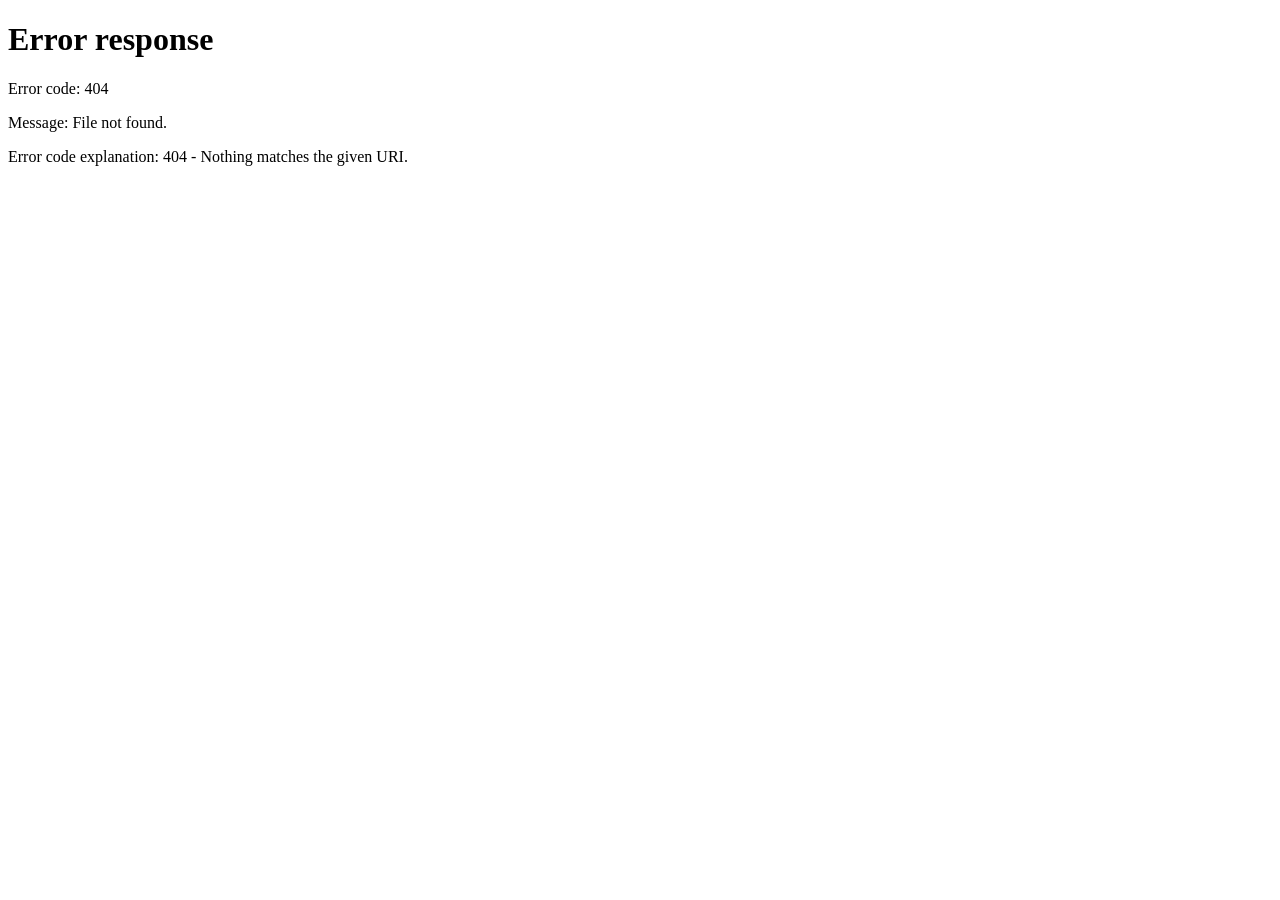
==== static/index.html @ 0b4daa8e "feat: 新增慕尼黑同維也納機場數字人角色，並修復 idle/talk 視頻硬切換 - 新增 munich-airport（Max，German_FriendlyMan）同 vienna-airpo" ====
<!DOCTYPE html>
<html lang="zh-HK">
<head>
<meta charset="UTF-8">
<meta name="viewport" content="width=device-width, initial-scale=1.0, maximum-scale=1.0, user-scalable=no">
<title>數字人殿堂</title>
<link rel="icon" href="data:image/svg+xml,<svg xmlns=%22http://www.w3.org/2000/svg%22 viewBox=%220 0 100 100%22><text y=%22.9em%22 font-size=%2290%22>🏛️</text></svg>">
<style>
  * { margin: 0; padding: 0; box-sizing: border-box; }

  html, body {
    width: 100%;
    height: 100%;
    overflow: hidden;
    font-family: -apple-system, "PingFang HK", "Microsoft JhengHei", sans-serif;
    background: #ece9e5;
    color: #3d3028;

    /* 桌面端：居中竖版容器 */
    display: flex;
    justify-content: center;
  }

  /* 竖版容器，模拟手机比例 */
  .app-container {
    width: 390px;
    aspect-ratio: 9 / 16;
    max-width: 90vw;
    max-height: 90vh;
    position: relative;
    overflow: hidden;
    box-shadow: 0 0 60px rgba(0,0,0,0.15);
    align-self: center;
  }

  @media (max-width: 430px) {
    .app-container {
      width: 100%;
      max-width: 100vw;
      max-height: 100vh;
      box-shadow: none;
    }
  }

  /* ── 全屏角色背景 ── */
  .scene {
    position: fixed;
    top: 0; left: 0;
    width: 100%; height: 100%;
    overflow: hidden;
    z-index: 1;
  }
  .character-img {
    width: 100%; height: 100%;
    object-fit: cover;
    object-position: center top;
  }

  .character-video {
    position: absolute;
    top: 0; left: 0;
    width: 100%; height: 100%;
    object-fit: cover;
    transform-origin: center center;
    opacity: 0;
    transition: opacity 0.5s ease;
    will-change: opacity;
  }
  .character-video.visible {
    opacity: 1;
  }

  /* ── 顶部控制栏（毛玻璃浮层）── */
  .top-bar {
    position: fixed;
    top: 0; left: 0; right: 0;
    display: flex;
    justify-content: space-between;
    align-items: flex-start;
    padding: 16px 20px;
    z-index: 100;
  }
  .left-controls { display: flex; gap: 10px; }

  .ctrl-btn {
    width: 42px; height: 42px;
    border-radius: 50%;
    border: 1px solid rgba(255,255,255,0.25);
    background: rgba(255,255,255,0.55);
    backdrop-filter: blur(14px);
    -webkit-backdrop-filter: blur(14px);
    color: #3d3028;
    cursor: pointer;
    display: flex;
    align-items: center;
    justify-content: center;
    transition: all 0.25s;
  }
  .ctrl-btn:active { background: rgba(255,255,255,0.85); transform: scale(0.95); }
  .ctrl-btn.active { background: rgba(220,200,160,0.7); color: #5a3825; border-color: rgba(180,150,100,0.5); }
  .ctrl-btn svg { width: 19px; height: 19px; }

  /* 右上角状态胶囊 */
  .status-badge {
    display: flex;
    align-items: center;
    gap: 7px;
    background: rgba(255,255,255,0.55);
    backdrop-filter: blur(14px);
    -webkit-backdrop-filter: blur(14px);
    border: 1px solid rgba(255,255,255,0.3);
    border-radius: 20px;
    padding: 7px 14px;
    font-size: 12px;
    color: #4a3828;
    letter-spacing: 0.5px;
  }

  .status-dot {
    width: 7px; height: 7px;
    border-radius: 50%;
    background: #5a9e4b;
    box-shadow: 0 0 6px rgba(90,158,75,0.4);
  }
  .status-dot.listening { background: #e8962e; box-shadow: 0 0 6px rgba(232,150,46,0.5); animation: blink 1s infinite; }
  .status-dot.thinking { background: #8b5cf6; box-shadow: 0 0 6px rgba(139,92,246,0.5); animation: blink 1s infinite; }
  .status-dot.speaking { background: #3b7dd8; box-shadow: 0 0 6px rgba(59,125,216,0.5); animation: blink 1s infinite; }

  @keyframes blink {
    0%,100% { opacity: 1; }
    50% { opacity: 0.25; }
  }

  /* ── 帳戶額度膠囊 ── */
  .right-controls { display: flex; flex-direction: column; align-items: flex-end; gap: 8px; }

  .quota-badge {
    display: none;
    align-items: center;
    gap: 6px;
    background: rgba(255,255,255,0.55);
    backdrop-filter: blur(14px);
    -webkit-backdrop-filter: blur(14px);
    border: 1px solid rgba(255,255,255,0.3);
    border-radius: 20px;
    padding: 6px 13px;
    font-size: 11.5px;
    color: #4a3828;
    letter-spacing: 0.4px;
    cursor: pointer;
    transition: background 0.2s;
  }
  .quota-badge.show { display: flex; }
  .quota-badge:active { background: rgba(255,255,255,0.75); }
  .quota-badge .q-num { font-weight: 600; }
  .quota-badge.low  .q-num { color: #d98324; }
  .quota-badge.gone .q-num { color: #c8322d; }
  .quota-badge.premium {
    background: rgba(201,168,76,0.22);
    border-color: rgba(201,168,76,0.4);
    color: #7a5f18;
  }

  /* ── 付費牆 ── */
  .paywall {
    position: fixed; inset: 0; z-index: 500;
    background: rgba(61,48,40,0.45);
    backdrop-filter: blur(6px);
    -webkit-backdrop-filter: blur(6px);
    display: none;
    align-items: center; justify-content: center;
    padding: 22px;
  }
  .paywall.show { display: flex; }
  .paywall-card {
    background: #faf8f5;
    border-radius: 22px;
    width: 100%; max-width: 330px;
    padding: 30px 26px 24px;
    text-align: center;
    box-shadow: 0 24px 60px rgba(61,48,40,0.32);
    animation: pwpop 0.32s cubic-bezier(0.2,0.9,0.3,1);
  }
  @keyframes pwpop {
    from { opacity: 0; transform: translateY(18px) scale(0.96); }
    to   { opacity: 1; transform: none; }
  }
  .paywall-seal {
    width: 56px; height: 56px; margin: 0 auto 16px;
    border-radius: 14px;
    background: linear-gradient(145deg, #c9a84c, #8a6d3b);
    display: flex; align-items: center; justify-content: center;
    font-size: 27px;
    box-shadow: 0 8px 20px rgba(138,109,59,0.3);
  }
  .paywall-card h2 {
    font-size: 19px; font-weight: 600;
    letter-spacing: 1.5px; margin-bottom: 9px; color: #3d3028;
  }
  .paywall-card .lead {
    font-size: 13.5px; color: #6a5a4a;
    line-height: 1.7; margin-bottom: 20px;
  }
  .paywall-perks {
    text-align: left;
    background: rgba(201,168,76,0.1);
    border: 1px solid rgba(201,168,76,0.24);
    border-radius: 13px;
    padding: 14px 16px;
    margin-bottom: 20px;
  }
  .paywall-perks .title {
    font-size: 11.5px; color: #8a6d3b;
    letter-spacing: 1.2px; margin-bottom: 9px; font-weight: 600;
  }
  .paywall-perks li {
    list-style: none;
    font-size: 12.5px; color: #5a4a38;
    line-height: 1.9;
    padding-left: 19px; position: relative;
  }
  .paywall-perks li::before {
    content: '✦'; position: absolute; left: 0;
    color: #c9a84c; font-size: 11px;
  }
  .paywall-btn {
    display: block; width: 100%;
    padding: 13px; margin-bottom: 9px;
    border: none; border-radius: 12px;
    font-size: 14.5px; font-family: inherit; letter-spacing: 1.5px;
    cursor: pointer; transition: transform 0.14s, box-shadow 0.2s;
  }
  .paywall-btn.primary {
    background: linear-gradient(145deg, #4a3828, #3d3028);
    color: #f4f1ec;
    box-shadow: 0 5px 16px rgba(61,48,40,0.26);
  }
  .paywall-btn.primary:active { transform: scale(0.98); }
  .paywall-btn.primary:disabled { opacity: 0.55; cursor: not-allowed; }
  .paywall-btn.ghost {
    background: transparent; color: #9a8a7a;
    font-size: 13px; letter-spacing: 0.8px;
    margin-bottom: 0;
  }
  .paywall-note {
    font-size: 11.5px; color: #9a8a7a;
    line-height: 1.6; margin-top: 13px;
  }

  /* ── 对话层（浮在角色上方，不超过 3/5 屏幕）── */
  .chat-layer {
    position: fixed;
    bottom: 0; left: 0; right: 0;
    max-height: 35vh;
    z-index: 50;
    display: flex;
    flex-direction: column;
  }

  /* 消息容器 — 顶部 fade-out mask */
  .messages {
    flex: 1;
    overflow-y: auto;
    -webkit-overflow-scrolling: touch;
    display: flex;
    flex-direction: column;
    padding: 16px 16px 4px;
    -webkit-mask-image: linear-gradient(to bottom, transparent 0%, rgba(0,0,0,0.25) 10px, black 28px, black 100%);
    mask-image: linear-gradient(to bottom, transparent 0%, rgba(0,0,0,0.25) 10px, black 28px, black 100%);
  }
  .messages-inner {
    margin-top: auto;
    display: flex;
    flex-direction: column;
    gap: 10px;
  }
  .messages::-webkit-scrollbar { display: none; }

  /* ── 气泡 ── */
  .bubble {
    max-width: 76%;
    padding: 10px 15px;
    border-radius: 16px;
    font-size: 15px;
    line-height: 1.55;
    animation: bubbleIn 0.35s cubic-bezier(0.22, 0.61, 0.36, 1);
    cursor: default;
  }
  .bubble.user {
    align-self: flex-end;
    background: rgba(255,255,255,0.88);
    backdrop-filter: blur(10px);
    -webkit-backdrop-filter: blur(10px);
    color: #1a1a1a;
    border-bottom-right-radius: 4px;
    border: 1px solid rgba(255,255,255,0.5);
  }
  .bubble.ai {
    align-self: flex-start;
    background: rgba(60,55,50,0.82);
    backdrop-filter: blur(10px);
    -webkit-backdrop-filter: blur(10px);
    color: #f0ece6;
    border-bottom-left-radius: 4px;
    border: 1px solid rgba(255,255,255,0.15);
  }
  .bubble .label {
    font-size: 11px;
    opacity: 0.45;
    margin-bottom: 3px;
    font-weight: 500;
    letter-spacing: 0.3px;
  }

  @keyframes bubbleIn {
    from { opacity: 0; transform: translateY(12px) scale(0.96); }
    to { opacity: 1; transform: translateY(0) scale(1); }
  }

  @media (prefers-reduced-motion: reduce) {
    .bubble { animation: none; }
    .bubble.fading { animation: none; opacity: 0; }
    .card { transition: none; }
    .card:hover { transform: none; }
    .ctrl-btn { transition: none; }
    .btn-icon { transition: none; animation: none; }
    .status-dot { animation: none; }
  }

  /* ── 三阶段渐隐动画 ── */
  .bubble.fading {
    animation: bubbleFadeThreeStage 1s ease-in forwards;
    pointer-events: none;
  }
  @keyframes bubbleFadeThreeStage {
    0%   { opacity: 1;    max-height: 200px; transform: scaleX(1) scaleY(1); }
    25%  { opacity: 0.7;  max-height: 200px; transform: scaleX(1) scaleY(1); }
    50%  { opacity: 0.35; max-height: 40px;  transform: scaleX(0.85) scaleY(0.75); }
    80%  { opacity: 0.08; max-height: 20px;  transform: scaleX(0.6) scaleY(0.35); }
    100% { opacity: 0;    max-height: 0;     transform: scaleX(0.3) scaleY(0.1); margin: 0; padding: 0; }
  }
  .bubble.fading .text,
  .bubble.fading .label {
    transition: opacity 0.25s ease 0.05s;
    opacity: 0;
  }

  /* ── 打字指示器 ── */
  .typing-dots {
    display: flex; gap: 5px;
    padding: 11px 15px;
    background: rgba(60,55,50,0.82);
    backdrop-filter: blur(10px);
    -webkit-backdrop-filter: blur(10px);
    border-radius: 16px;
    border-bottom-left-radius: 4px;
    align-self: flex-start;
    border: 1px solid rgba(255,255,255,0.15);
  }
  .typing-dots span {
    width: 7px; height: 7px;
    border-radius: 50%;
    background: #c9a84c;
    animation: dotBounce 1.2s infinite;
  }
  .typing-dots span:nth-child(2) { animation-delay: 0.2s; }
  .typing-dots span:nth-child(3) { animation-delay: 0.4s; }

  @keyframes dotBounce {
    0%,60%,100% { transform: translateY(0); }
    30% { transform: translateY(-7px); }
  }

  /* ── 底部输入栏（渐变透明，不切人物）── */
  .input-bar {
    display: flex;
    align-items: center;
    gap: 10px;
    padding: 14px 16px;
    padding-bottom: max(14px, env(safe-area-inset-bottom));
    background: linear-gradient(to top, rgba(255,255,255,0.75) 0%, rgba(255,255,255,0.55) 60%, rgba(255,255,255,0) 100%);
    backdrop-filter: blur(12px);
    -webkit-backdrop-filter: blur(12px);
  }

  .input-bar input {
    flex: 1;
    padding: 11px 18px;
    border-radius: 22px;
    border: 1px solid rgba(180,160,140,0.35);
    background: rgba(255,255,255,0.7);
    backdrop-filter: blur(6px);
    -webkit-backdrop-filter: blur(6px);
    color: #3d3028;
    font-size: 15px;
    outline: none;
    transition: border-color 0.25s, box-shadow 0.25s;
  }
  .input-bar input:focus {
    border-color: rgba(201,168,76,0.5);
    box-shadow: 0 0 0 3px rgba(201,168,76,0.15);
    outline: none;
  }
  .input-bar input::placeholder { color: rgba(100,80,60,0.35); }

  /* 底部按钮 */
  .btn-icon {
    width: 42px; height: 42px;
    border-radius: 50%;
    border: 1px solid rgba(180,160,140,0.3);
    background: rgba(255,255,255,0.65);
    backdrop-filter: blur(8px);
    -webkit-backdrop-filter: blur(8px);
    color: #4a3828;
    cursor: pointer;
    display: flex;
    align-items: center;
    justify-content: center;
    transition: all 0.25s;
    flex-shrink: 0;
  }
  .btn-icon:active { background: rgba(255,255,255,0.9); transform: scale(0.95); }
  .btn-icon svg { width: 19px; height: 19px; }

  /* 语音录制按钮（红色脉冲） */
  .btn-icon.recording {
    background: rgba(200,50,45,0.88);
    border-color: rgba(200,50,45,0.5);
    color: #fff;
    animation: pulse 1.5s infinite;
  }
  .btn-send {
    background: rgba(180,140,90,0.75);
    border-color: rgba(180,140,90,0.4);
    color: #fff;
  }
  .btn-send:active { background: rgba(160,120,70,0.9); }

  @keyframes pulse {
    0%,100% { transform: scale(1); box-shadow: 0 0 0 0 rgba(200,50,45,0.4); }
    50% { transform: scale(1.06); box-shadow: 0 0 0 10px rgba(200,50,45,0); }
  }

  /* 通话模式按钮（绿色脉冲） */
  .btn-icon.call-mode {
    background: rgba(30,160,80,0.88);
    border-color: rgba(30,160,80,0.5);
    color: #fff;
    animation: callPulse 2s infinite;
  }
  @keyframes callPulse {
    0%,100% { transform: scale(1); box-shadow: 0 0 0 0 rgba(30,160,80,0.4); }
    50% { transform: scale(1.05); box-shadow: 0 0 0 12px rgba(30,160,80,0); }
  }
  /* 通话中：AI 说话时改为黄色 */
  .btn-icon.call-mode.busy {
    background: rgba(200,140,30,0.88);
    animation: none;
  }

  /* ── 欢迎语 ── */
  .welcome {
    text-align: center;
    color: rgba(120,90,60,0.55);
    font-size: 14px;
    line-height: 1.8;
    padding: 20px;
  }
  .welcome strong { color: #8a6d3b; font-size: 16px; }

  /* ── 设置面板 ── */
  .settings-overlay {
    position: fixed;
    top: 0; left: 0;
    width: 100%; height: 100%;
    background: rgba(0,0,0,0.35);
    backdrop-filter: blur(4px);
    -webkit-backdrop-filter: blur(4px);
    z-index: 200;
    display: flex;
    align-items: center;
    justify-content: center;
    opacity: 0;
    pointer-events: none;
    transition: opacity 0.3s;
  }
  .settings-overlay.open {
    opacity: 1;
    pointer-events: auto;
  }
  .settings-card {
    background: rgba(255,255,255,0.94);
    backdrop-filter: blur(20px);
    -webkit-backdrop-filter: blur(20px);
    border-radius: 20px;
    padding: 28px 24px 20px;
    width: min(88vw, 340px);
    max-height: 80vh;
    overflow-y: auto;
    overscroll-behavior: contain;
    -webkit-overflow-scrolling: touch;
    box-shadow: 0 20px 50px rgba(0,0,0,0.15);
  }
  .settings-card h3 {
    font-size: 18px;
    color: #3d3028;
    margin-bottom: 20px;
    text-align: center;
    font-weight: 600;
  }
  .settings-row {
    display: flex;
    align-items: center;
    justify-content: space-between;
    padding: 14px 0;
    border-bottom: 1px solid rgba(0,0,0,0.06);
    cursor: pointer;
    transition: background 0.2s;
    border-radius: 8px;
    padding-left: 8px;
    padding-right: 8px;
    margin: 0 -8px;
  }
  .settings-row:hover { background: rgba(0,0,0,0.02); }
  .settings-row:focus-visible { outline: 2px solid #8a6d3b; outline-offset: -2px; border-radius: 8px; }
  .settings-row:last-child { border-bottom: none; }
  .settings-row .label-text {
    display: flex;
    align-items: center;
    gap: 10px;
    font-size: 15px;
    color: #3d3028;
  }
  .settings-row .label-text svg {
    width: 20px; height: 20px;
    color: #8a6d3b;
  }
  .toggle-sw {
    width: 50px; height: 28px;
    border-radius: 14px;
    background: #ccc;
    position: relative;
    transition: background 0.25s;
    flex-shrink: 0;
  }
  .toggle-sw.on { background: #8a6d3b; }
  .toggle-sw::after {
    content: '';
    position: absolute;
    top: 3px; left: 3px;
    width: 22px; height: 22px;
    border-radius: 50%;
    background: #fff;
    box-shadow: 0 1px 3px rgba(0,0,0,0.2);
    transition: transform 0.25s;
  }
  .toggle-sw.on::after { transform: translateX(22px); }
  .settings-close {
    display: block;
    margin: 18px auto 0;
    padding: 10px 28px;
    border-radius: 20px;
    border: 1px solid rgba(0,0,0,0.1);
    background: rgba(0,0,0,0.03);
    color: #5a4a38;
    font-size: 14px;
    cursor: pointer;
    transition: background 0.2s;
  }
  .settings-close:active { background: rgba(0,0,0,0.08); }

  /* ── 设置面板扩展样式 ── */
  .settings-section-title {
    font-size: 12px;
    color: #9a8a7a;
    text-transform: uppercase;
    letter-spacing: 1px;
    margin: 16px 0 8px;
    padding-top: 12px;
    border-top: 1px solid rgba(0,0,0,0.06);
  }
  .settings-section-title:first-child { border-top: none; margin-top: 0; padding-top: 0; }

  .diag-btn {
    display: block;
    width: 100%;
    padding: 11px;
    border-radius: 12px;
    border: 1px solid rgba(0,0,0,0.08);
    background: rgba(0,0,0,0.02);
    color: #5a4a38;
    font-size: 13px;
    cursor: pointer;
    text-align: center;
    transition: background 0.2s;
  }
  .diag-btn:active { background: rgba(0,0,0,0.06); }

  .diag-results {
    margin-top: 8px;
    font-size: 12px;
    display: flex;
    flex-direction: column;
    gap: 5px;
  }
  .diag-item {
    display: flex;
    align-items: center;
    gap: 8px;
    padding: 5px 10px;
    border-radius: 8px;
    background: rgba(0,0,0,0.02);
  }
  .diag-dot {
    width: 8px; height: 8px;
    border-radius: 50%;
    flex-shrink: 0;
  }
  .diag-dot.ok { background: #5a9e4b; }
  .diag-dot.warn { background: #e8962e; }
  .diag-dot.fail { background: #c8322d; }
  .diag-dot.pending { background: #aaa; animation: blink 1s infinite; }

  .settings-select {
    width: 100%;
    padding: 10px 14px;
    border-radius: 10px;
    border: 1px solid rgba(0,0,0,0.1);
    background: rgba(0,0,0,0.02);
    color: #3d3028;
    font-size: 14px;
    outline: none;
    cursor: pointer;
  }

  .export-btn {
    display: block;
    width: 100%;
    padding: 11px;
    border-radius: 12px;
    border: 1px solid rgba(138,109,59,0.3);
    background: rgba(138,109,59,0.08);
    color: #6a5028;
    font-size: 13px;
    cursor: pointer;
    text-align: center;
    transition: background 0.2s;
  }
  .export-btn:active { background: rgba(138,109,59,0.18); }

  /* ── TTS 滑块行（参考设计风格）── */
  .tts-row {
    display: flex;
    align-items: center;
    gap: 10px;
    padding: 8px 0;
  }
  .tts-name {
    font-size: 13px;
    color: #4a3828;
    min-width: 36px;
    flex-shrink: 0;
  }
  .tts-pill {
    display: inline-flex;
    align-items: center;
    justify-content: center;
    min-width: 38px;
    height: 24px;
    padding: 0 8px;
    border-radius: 12px;
    background: rgba(138,109,59,0.09);
    color: #6a5028;
    font-size: 12px;
    font-weight: 600;
    flex-shrink: 0;
    letter-spacing: 0.3px;
  }
  .tts-hint {
    font-size: 10px;
    color: #9a8a7a;
    white-space: nowrap;
  }
  .tts-end {
    display: flex;
    flex-direction: column;
    align-items: center;
    gap: 2px;
    flex-shrink: 0;
  }
  .tts-row input[type="range"] {
    flex: 1;
    min-width: 60px;
    accent-color: #8a6d3b;
    height: 4px;
  }
  .tts-row.select-row {
    gap: 12px;
  }
  /* bipolar 对称布局 */
  .tts-row.bipolar .tts-end:first-child { order: 1; }
  .tts-row.bipolar input { order: 2; }
  .tts-row.bipolar .tts-end:last-child { order: 3; }

  /* ── 画面调整预览 ── */
  .crop-preview {
    width: 100%;
    aspect-ratio: 9 / 16;
    max-height: 260px;
    overflow: hidden;
    border-radius: 12px;
    border: 2px solid rgba(0,0,0,0.08);
    background: #000;
    margin-top: 6px;
  }
  .crop-preview video {
    width: 100%;
    height: 100%;
    object-fit: cover;
  }

  /* ── 双栏缩略图预览 ── */
  .crop-thumb {
    width: 100%;
    aspect-ratio: 9 / 16;
    max-height: 200px;
    overflow: hidden;
    border-radius: 8px;
    border: 2px solid rgba(0,0,0,0.1);
    background: #000;
  }
  /* 画面调整滑块统一金色 */
  .settings-card input[type="range"] {
    accent-color: #8a6d3b;
  }

</style>
</head>
<body>

<div class="app-container">

<!-- 全屏角色背景 -->
<div class="scene">
  <video class="character-video visible" id="vidIdle" loop muted playsinline></video>
  <video class="character-video" id="vidTalk" loop muted playsinline></video>
</div>

<!-- 顶部控制栏 -->
<div class="top-bar">
  <div class="left-controls">
    <button class="ctrl-btn" id="btnBack" title="返回大廳" onclick="location.href='/lobby.html'" style="margin-right:2px;">
      <svg viewBox="0 0 24 24" fill="none" stroke="currentColor" stroke-width="2.2" stroke-linecap="round" stroke-linejoin="round"><path d="M19 12H5"/><path d="M12 19l-7-7 7-7"/></svg>
    </button>
    <button class="ctrl-btn" id="btnMenu" title="設置">
      <svg viewBox="0 0 24 24" fill="none" stroke="currentColor" stroke-width="2.2" stroke-linecap="round">
        <line x1="3" y1="6" x2="21" y2="6"/>
        <line x1="3" y1="12" x2="21" y2="12"/>
        <line x1="3" y1="18" x2="21" y2="18"/>
      </svg>
    </button>
    <button class="ctrl-btn active" id="btnMic" title="麥克風開關">
      <svg viewBox="0 0 24 24" fill="none" stroke="currentColor" stroke-width="2.2" stroke-linecap="round" stroke-linejoin="round">
        <rect x="9" y="1" width="6" height="11" rx="3"/>
        <path d="M5 10a7 7 0 0 0 14 0"/>
        <line x1="12" y1="18" x2="12" y2="23"/>
        <line x1="8" y1="23" x2="16" y2="23"/>
      </svg>
    </button>
    <button class="ctrl-btn active" id="btnVoice" title="聲音開關">
      <svg viewBox="0 0 24 24" fill="none" stroke="currentColor" stroke-width="2.2" stroke-linecap="round" stroke-linejoin="round">
        <polygon points="11 5 6 9 2 9 2 15 6 15 11 19 11 5"/>
        <path d="M19.07 4.93a10 10 0 0 1 0 14.14"/>
        <path d="M15.54 8.46a5 5 0 0 1 0 7.07"/>
      </svg>
    </button>
    <button class="ctrl-btn" id="btnRefresh" title="刷新">
      <svg viewBox="0 0 24 24" fill="none" stroke="currentColor" stroke-width="2.2" stroke-linecap="round" stroke-linejoin="round">
        <polyline points="23 4 23 10 17 10"/>
        <path d="M20.49 15a9 9 0 1 1-2.12-9.36L23 10"/>
      </svg>
    </button>
  </div>
  <div class="right-controls">
    <div class="status-badge">
      <span class="status-dot" id="statusDot"></span>
      <span id="statusText">在線</span>
    </div>
    <div class="quota-badge" id="quotaBadge" title="帳戶額度"></div>
  </div>

<!-- 对话区域 -->
<div class="chat-layer">
  <div class="messages" id="messages">
    <div class="messages-inner" id="messagesInner">
    </div>
  </div>
  <div class="input-bar">
    <button class="btn-icon" id="btnTalk" title="按住說話">
      <svg viewBox="0 0 24 24" fill="none" stroke="currentColor" stroke-width="2.2" stroke-linecap="round" stroke-linejoin="round">
        <rect x="9" y="1" width="6" height="11" rx="3"/>
        <path d="M5 10a7 7 0 0 0 14 0"/>
        <line x1="12" y1="18" x2="12" y2="23"/>
        <line x1="8" y1="23" x2="16" y2="23"/>
      </svg>
    </button>
    <input type="text" id="inputText" placeholder="問秦始皇..." autocomplete="off">
    <button class="btn-icon btn-send" id="btnSend" title="發送">
      <svg viewBox="0 0 24 24" fill="none" stroke="currentColor" stroke-width="2.2" stroke-linecap="round" stroke-linejoin="round">
        <line x1="22" y1="2" x2="11" y2="13"/>
        <polygon points="22 2 15 22 13 13 2 9 22 2"/>
      </svg>
    </button>
  </div>
</div>

<!-- ═══════ 设置面板 ═══════ -->
<div class="settings-overlay" id="settingsOverlay">
  <div class="settings-card">
    <h3>設置</h3>

    <!-- 基础开关 -->
    <div class="settings-row" id="setMic">
      <span class="label-text">
        <svg viewBox="0 0 24 24" fill="none" stroke="currentColor" stroke-width="2"><rect x="9" y="1" width="6" height="11" rx="3"/><path d="M5 10a7 7 0 0 0 14 0"/><line x1="12" y1="18" x2="12" y2="23"/><line x1="8" y1="23" x2="16" y2="23"/></svg>
        語音輸入
      </span>
      <span class="toggle-sw on" id="toggleMic"></span>
    </div>
    <div class="settings-row" id="setVoice">
      <span class="label-text">
        <svg viewBox="0 0 24 24" fill="none" stroke="currentColor" stroke-width="2"><polygon points="11 5 6 9 2 9 2 15 6 15 11 19 11 5"/><path d="M19.07 4.93a10 10 0 0 1 0 14.14"/></svg>
        語音朗讀
      </span>
      <span class="toggle-sw on" id="toggleVoice"></span>
    </div>

    <!-- 语言与音色设置 -->
    <div class="settings-section-title">語言與音色</div>

    <div class="settings-row">
      <span class="label-text">說話語言</span>
      <select class="settings-select" id="ttsLang" style="width:auto;padding:6px 10px;font-size:13px;">
        <option value="Chinese,Yue">粵語</option>
        <option value="Chinese">普通話</option>
        <option value="English">English</option>
        <option value="auto">自動</option>
      </select>
    </div>

    <div class="settings-row">
      <span class="label-text">音色</span>
      <select class="settings-select" id="ttsVoice" style="width:auto;padding:6px 10px;font-size:12px;">
        <optgroup label="粵語男聲" data-lang="Chinese,Yue">
          <option value="Cantonese_PlayfulMan" selected>活潑男聲</option>
          <option value="Cantonese_ProfessionalHost（M)">專業男主持</option>
        </optgroup>
        <optgroup label="粵語女聲" data-lang="Chinese,Yue">
          <option value="Cantonese_GentleLady">溫柔女聲</option>
          <option value="Cantonese_ProfessionalHost（F)">專業女主持</option>
          <option value="Cantonese_CuteGirl">可愛女孩</option>
          <option value="Cantonese_KindWoman">善良女聲</option>
        </optgroup>
        <optgroup label="普通話男聲" data-lang="Chinese">
          <option value="male-qn-qingse">青澀青年</option>
          <option value="male-qn-jingying">精英青年</option>
          <option value="Chinese (Mandarin)_Gentleman">溫潤男聲</option>
          <option value="Chinese (Mandarin)_Male_Announcer">播報男聲</option>
        </optgroup>
        <optgroup label="普通話女聲" data-lang="Chinese">
          <option value="female-shaonv">少女音色</option>
          <option value="female-yujie">御姐音色</option>
          <option value="Chinese (Mandarin)_Sweet_Lady">甜美女聲</option>
          <option value="Chinese (Mandarin)_Warm_Bestie">溫暖閨蜜</option>
        </optgroup>
        <optgroup label="English Female" data-lang="English">
          <option value="English_Graceful_Lady" selected>Graceful Lady</option>
          <option value="English_Insightful_Speaker">Insightful Speaker</option>
          <option value="English_radiant_girl">Radiant Girl</option>
        </optgroup>
        <optgroup label="English Male" data-lang="English">
          <option value="English_Persuasive_Man">Persuasive Man</option>
          <option value="English_Lucky_Robot">Lucky Robot</option>
        </optgroup>
      </select>
    </div>

    <div class="settings-row">
      <span class="label-text">聆聽語言</span>
      <select class="settings-select" id="asrLang" style="width:auto;padding:6px 10px;font-size:13px;">
        <option value="zh-HK" selected>粵語</option>
        <option value="zh-CN">普通話</option>
        <option value="en-US">English</option>
      </select>
    </div>

    <!-- ═══ 语音参数调试 ═══ -->
    <div class="settings-section-title">🎛️ 語音參數調試</div>

    <!-- 語速 / 音量（单极） -->
    <div class="tts-row">
      <span class="tts-name">語速</span>
      <span class="tts-pill" id="valSpeed">1.0</span>
      <input type="range" id="ttsSpeed" min="0.5" max="2.0" step="0.1" value="1.0">
    </div>
    <div class="tts-row">
      <span class="tts-name">音量</span>
      <span class="tts-pill" id="valVol">1.0</span>
      <input type="range" id="ttsVol" min="0.1" max="10" step="0.1" value="1.0">
    </div>

    <!-- 語調（双极对称） -->
    <div class="tts-row bipolar">
      <div class="tts-end"><span class="tts-pill" id="valPitch">0</span><span class="tts-hint">低沉</span></div>
      <input type="range" id="ttsPitch" min="-12" max="12" step="1" value="0">
      <div class="tts-end"><span class="tts-pill" id="valPitchR">0</span><span class="tts-hint">明亮</span></div>
    </div>

    <div class="tts-row select-row">
      <span class="tts-name">情緒</span>
      <select class="settings-select" id="ttsEmotion" style="width:auto;padding:4px 10px;font-size:12px;">
        <option value="" selected>自動</option>
        <option value="happy">😊 高興</option>
        <option value="sad">😢 悲傷</option>
        <option value="angry">😠 憤怒</option>
        <option value="fearful">😨 害怕</option>
        <option value="disgusted">🤢 厭惡</option>
        <option value="surprised">😲 驚訝</option>
        <option value="calm">😐 中性</option>
        <option value="fluent">🗣️ 生動</option>
      </select>
    </div>

    <div class="settings-section-title" style="margin-top:4px;">🎚️ 聲音效果器</div>

    <!-- 音高 -->
    <div class="tts-row bipolar">
      <div class="tts-end"><span class="tts-pill" id="valVMPitch">0</span><span class="tts-hint">低沉</span></div>
      <input type="range" id="ttsVMPitch" min="-100" max="100" step="5" value="0">
      <div class="tts-end"><span class="tts-pill" id="valVMPitchR">0</span><span class="tts-hint">明亮</span></div>
    </div>
    <!-- 強度 -->
    <div class="tts-row bipolar">
      <div class="tts-end"><span class="tts-pill" id="valVMIntensity">0</span><span class="tts-hint">剛勁</span></div>
      <input type="range" id="ttsVMIntensity" min="-100" max="100" step="5" value="0">
      <div class="tts-end"><span class="tts-pill" id="valVMIntensityR">0</span><span class="tts-hint">柔和</span></div>
    </div>
    <!-- 音色 -->
    <div class="tts-row bipolar">
      <div class="tts-end"><span class="tts-pill" id="valVMTimbre">0</span><span class="tts-hint">渾厚</span></div>
      <input type="range" id="ttsVMTimbre" min="-100" max="100" step="5" value="0">
      <div class="tts-end"><span class="tts-pill" id="valVMTimbreR">0</span><span class="tts-hint">清脆</span></div>
    </div>

    <div class="tts-row select-row">
      <span class="tts-name">音效</span>
      <select class="settings-select" id="ttsSoundEffect" style="width:auto;padding:4px 10px;font-size:12px;">
        <option value="" selected>無</option>
        <option value="spacious_echo">🔁 空曠回音</option>
        <option value="auditorium_echo">🏛️ 禮堂廣播</option>
        <option value="lofi_telephone">📞 電話失真</option>
        <option value="robotic">🤖 電音</option>
      </select>
    </div>

    <button class="diag-btn" id="btnResetTTS" style="margin-top:8px;">重置全部語音參數</button>

    <!-- ═══ 实验功能 ═══ -->
    <div class="settings-section-title">🧪 實驗功能</div>
    <div class="settings-row" id="setCallMode">
      <span class="label-text">
        <svg viewBox="0 0 24 24" fill="none" stroke="currentColor" stroke-width="2"><path d="M22 16.92v3a2 2 0 0 1-2.18 2 19.79 19.79 0 0 1-8.63-3.07 19.5 19.5 0 0 1-6-6 19.79 19.79 0 0 1-3.07-8.67A2 2 0 0 1 4.11 2h3a2 2 0 0 1 2 1.72 12.84 12.84 0 0 0 .7 2.81 2 2 0 0 1-.45 2.11L8.09 9.91a16 16 0 0 0 6 6l1.27-1.27a2 2 0 0 1 2.11-.45 12.84 12.84 0 0 0 2.81.7A2 2 0 0 1 22 16.92z"/></svg>
        無縫通話模式
      </span>
      <span class="toggle-sw" id="toggleCallMode"></span>
    </div>

    <!-- 画面调整 -->
    <div class="settings-section-title">畫面調整</div>
    <div style="display:flex;gap:10px;margin-bottom:4px;">
      <div style="flex:1;">
        <div class="crop-thumb" id="thumbIdle" style="background-size:100%;background-position:50% 50%;background-repeat:no-repeat;">
        </div>
        <div style="font-size:11px;color:#888;text-align:center;margin-top:4px;">在線畫面</div>
        <div style="font-size:11px;color:#aaa;">X</div>
        <input type="range" id="idlePosX" min="0" max="100" value="50" style="width:100%;margin:2px 0;">
        <div style="font-size:11px;color:#aaa;">Y</div>
        <input type="range" id="idlePosY" min="0" max="100" value="50" style="width:100%;margin:2px 0;">
        <div style="font-size:11px;color:#aaa;">縮放</div>
        <input type="range" id="idleScale" min="80" max="200" value="100" style="width:100%;margin:2px 0;">
      </div>
      <div style="flex:1;">
        <div class="crop-thumb" id="thumbTalk" style="background-size:100%;background-position:50% 50%;background-repeat:no-repeat;">
        </div>
        <div style="font-size:11px;color:#888;text-align:center;margin-top:4px;">說話畫面</div>
        <div style="font-size:11px;color:#aaa;">X</div>
        <input type="range" id="talkPosX" min="0" max="100" value="50" style="width:100%;margin:2px 0;">
        <div style="font-size:11px;color:#aaa;">Y</div>
        <input type="range" id="talkPosY" min="0" max="100" value="50" style="width:100%;margin:2px 0;">
        <div style="font-size:11px;color:#aaa;">縮放</div>
        <input type="range" id="talkScale" min="80" max="200" value="100" style="width:100%;margin:2px 0;">
      </div>
    </div>
    <div style="display:flex;gap:8px;margin-top:6px;">
      <button class="diag-btn" id="btnResetPos" style="flex:1;">重置居中</button>
      <button class="diag-btn" id="btnApplyPos" style="flex:1;background:rgba(138,109,59,0.12);border-color:rgba(138,109,59,0.3);">應用</button>
    </div>

    <!-- 模块1：系统诊断 -->
    <div class="settings-section-title">系統診斷</div>
    <button class="diag-btn" id="btnDiag">執行診斷</button>
    <div class="diag-results" id="diagResults" style="display:none"></div>

    <!-- 模块2：导出对话 -->
    <div class="settings-section-title">對話記錄</div>
    <button class="export-btn" id="btnExport">匯出對話紀錄 (.json)</button>

    <button class="settings-close" id="btnSettingsClose">關閉</button>
  </div>
</div>

<!-- 體驗額度用盡 -->
<div class="paywall" id="paywall">
  <div class="paywall-card">
    <div class="paywall-seal">🏛️</div>
    <h2 id="pwTitle">體驗次數已用完</h2>
    <p class="lead" id="pwLead">您的 20 次體驗對話已全部使用完畢。<br>升級為高級帳戶即可繼續暢聊。</p>

    <div class="paywall-perks">
      <div class="title">高級帳戶包含</div>
      <ul>
        <li>不限次數的實時對話</li>
        <li>全部歷史人物角色</li>
        <li>語音合成與角色創建</li>
        <li>知識庫定制與導入</li>
      </ul>
    </div>

    <button class="paywall-btn primary" id="pwRequest">申請追加額度</button>
    <button class="paywall-btn ghost" id="pwClose">稍後再說</button>
    <p class="paywall-note" id="pwNote">申請提交後由管理員審核，通過即時到賬</p>
  </div>
</div>

<script>
const $ = id => document.getElementById(id);
const messagesEl = $('messages');
const inputText = $('inputText');
const btnTalk = $('btnTalk');
const btnMic = $('btnMic');
const btnVoice = $('btnVoice');
const statusDot = $('statusDot');
const statusText = $('statusText');

// ── 帳戶會話 ────────────────────────────────────────
let SESSION_TOKEN = '';
let SESSION = null;
try { SESSION_TOKEN = localStorage.getItem('dh_session_token') || ''; } catch (_) {}

function gotoLogin() {
  try {
    localStorage.removeItem('dh_session_token');
    localStorage.removeItem('dh_session_user');
  } catch (_) {}
  location.replace('/login.html?next=' + encodeURIComponent(location.pathname + location.search));
}

if (!SESSION_TOKEN) gotoLogin();

// 帶上會話令牌的 fetch，供 /tts 等接口使用
function authHeaders(extra = {}) {
  return SESSION_TOKEN ? { ...extra, 'X-Session-Token': SESSION_TOKEN } : extra;
}

function renderQuota(q) {
  const el = $('quotaBadge');
  if (!el || !q) return;
  if (q.quota_limit === -1) {
    el.className = 'quota-badge show premium';
    el.innerHTML = '<span>✦ 高級帳戶</span>';
    return;
  }
  const left = Math.max(0, q.quota_left ?? (q.quota_limit - q.quota_used));
  const cls = left === 0 ? 'gone' : left <= 5 ? 'low' : '';
  el.className = `quota-badge show ${cls}`;
  el.innerHTML = `<span>體驗</span><span class="q-num">${left}</span><span>/ ${q.quota_limit}</span>`;
}

// Character config (loaded from API)
let charId = new URLSearchParams(location.search).get('char') || '';
if (!charId) { location.replace('/lobby.html'); }
let charConfig = null;

// Global function to capture video first frame
function captureVideoFrame(videoUrl, thumbEl) {
  console.log('[Thumb] Capturing:', videoUrl, '→', thumbEl.id);
  const video = document.createElement('video');
  video.src = videoUrl;
  video.muted = true;
  video.preload = 'auto';
  video.playsInline = true;
  video.crossOrigin = 'anonymous';
  
  let seekTimeout = null;
  
  video.onloadedmetadata = () => {
    console.log('[Thumb] Metadata loaded:', video.videoWidth, 'x', video.videoHeight);
    video.currentTime = 0.001; // Seek to very beginning
  };
  
  video.onloadeddata = () => {
    console.log('[Thumb] Data loaded, seeking...');
    // Ensure we seek after data is loaded
    video.currentTime = 0.05;
  };
  
  video.onseeked = () => {
    console.log('[Thumb] Seeked to:', video.currentTime);
    clearTimeout(seekTimeout);
    try {
      const canvas = document.createElement('canvas');
      canvas.width = video.videoWidth || 720;
      canvas.height = video.videoHeight || 1280;
      const ctx = canvas.getContext('2d');
      ctx.drawImage(video, 0, 0, canvas.width, canvas.height);
      const dataUrl = canvas.toDataURL('image/jpeg', 0.85);
      thumbEl.style.backgroundImage = `url(${dataUrl})`;
      console.log('[Thumb] Captured frame for', thumbEl.id, '- size:', dataUrl.length, 'bytes');
    } catch(e) {
      console.warn('[Thumb] Canvas error:', e);
      // Fallback to character icon
      if (charConfig) thumbEl.style.backgroundImage = `url(${charConfig.icon})`;
    }
    video.src = '';
    video.load();
  };
  
  video.onerror = (e) => {
    console.warn('[Thumb] Video load error:', videoUrl, e);
    // Fallback to character icon
    if (charConfig) thumbEl.style.backgroundImage = `url(${charConfig.icon})`;
  };
  
  // Fallback timeout - if nothing happens in 3 seconds, use icon
  seekTimeout = setTimeout(() => {
    console.warn('[Thumb] Timeout capturing:', videoUrl);
    if (charConfig) thumbEl.style.backgroundImage = `url(${charConfig.icon})`;
  }, 3000);
}

// Refresh thumbnails when opening settings
function refreshThumbnails() {
  if (!charConfig) return;
  const thumbIdle = $('thumbIdle');
  const thumbTalk = $('thumbTalk');
  if (thumbIdle) captureVideoFrame(charConfig.avatar_idle, thumbIdle);
  if (thumbTalk) captureVideoFrame(charConfig.avatar_talk, thumbTalk);
}

async function loadCharacter(id) {
  try {
    const res = await fetch(`/api/characters/${id}`, { headers: authHeaders() });
    if (res.status === 403) throw new Error('你的帳號未獲授權使用呢個數字人角色，請聯絡管理員');
    if (!res.ok) throw new Error(`Character '${id}' not found`);
    charConfig = await res.json();
    console.log('[Char] loaded:', charConfig);

    // Set video sources
    $('vidIdle').src = charConfig.avatar_idle;
    $('vidTalk').src = charConfig.avatar_talk;
    
    // Initial thumbnails: capture real video first frame
    refreshThumbnails();
    // Update placeholder
    inputText.placeholder = `問${charConfig.name}...`;
    // Update title
    document.title = `${charConfig.name} — 數字人殿堂`;
    // Set initial TTS values from character
    ttsLanguage = charConfig.tts_language || 'Chinese,Yue';
    ttsVoiceId = charConfig.tts_voice_id || 'Cantonese_PlayfulMan';
    // Update recognition lang - use stored ASR language
    const langMap = { 'Chinese,Yue': 'zh-HK', 'Chinese': 'zh-CN', 'English': 'en-US' };
    asrLang = langMap[charConfig.tts_language] || 'zh-HK';
    if (recognition) recognition.lang = asrLang;

    return true;
  } catch(e) {
    console.error('[Char] load failed:', e);
    alert(e && e.message && e.message.includes('未獲授權') ? e.message : `角色「${id}」加載失敗`);
    return false;
  }
}

// State
let history = [];
let processing = false;
let listening = false;
let _resumeTimer = null;  // normal mode auto-resume timer
let audioOn = true;
let micOn = true;
let asrLang = 'zh-HK';   // 聆听语言（保存用户选择）
let callMode = false;       // 通话模式开关
let callActive = false;     // 通话是否进行中
let currentAudio = null;
let audioUnlocked = false;
let _audioEl = null;       // Pre-created &lt;audio&gt; element (activated during user gesture)
let _audioCtx = null;     // Web Audio API context (mobile-safe)
let _audioBufs = [];      // pending audio chunks — only used by the no-AudioContext fallback path
let _audioSource = null;  // most recently scheduled source node (current turn)

// ── 按句流式播放 ──
// 后端现在按句子合成 TTS，每句结束会送一个 tts_segment_end 标记。前端收到标记
// 就把这一句的音频字节解码、排队播放，唔使等成个回覆嘅音频全部到齐先播，
// 明显缩短「开始有声音」嘅等待时间；talk 视频亦改为绑喺第一句真正开始播放嘅
// 一刻，唔再绑喺收到 status:tts 嘅一刻（嗰阵仲未有声音）。
let _segmentedAudio = true; // 呢一轮系咪用按句播放（无 AudioContext 先会跌落 fallback）
let _segBytes = [];         // 当前句仲未收到 tts_segment_end 嘅音频 chunk
let _decodeChain = Promise.resolve(); // 保证解碼+排程按到达顺序处理
let _playCursor = 0;        // audioCtx.currentTime 轴上，下一句应该开始播放嘅时间点
let _turnSources = [];      // 呢一轮全部已排程嘅 source node（用嚟中断时统一 stop）
let _scheduledSegments = 0; // 呢一轮已排程咗几多句
let _endedSegments = 0;     // 呢一轮已经播完几多句
let _allSegmentsReceived = false; // 后端已经送完 status:done（冇更多句会到）
let _pendingRevealTimers = []; // 未到播放时间、仲未显示嘅字幕计时器
let ws = null;
let wsOk = false;
let authFailed = false;
let llmEl = null;
let llmText = '';

// ── MediaSource 真流式播放 ──
let _ms = null;          // MediaSource instance
let _msBuf = null;       // SourceBuffer
let _msQueue = [];       // pending chunks while SourceBuffer updating
let _msUpdating = false;

function _msFlush() {
  if (_msUpdating || !_msBuf || _msQueue.length === 0) return;
  try {
    _msUpdating = true;
    _msBuf.appendBuffer(_msQueue.shift());
  } catch (e) {
    console.warn('[MS] append failed:', e);
    _msUpdating = false;
    _msQueue = [];
  }
}

function _msFeed(chunk) {
  _msQueue.push(chunk);
  _msFlush();
}

function _msEnd() {
  if (_ms && _ms.readyState === 'open') {
    // Wait for queue to drain
    const drain = () => {
      if (_msQueue.length > 0 || _msUpdating) { setTimeout(drain, 50); return; }
      try { _ms.endOfStream(); } catch (e) { /* already ended */ }
    };
    drain();
  }
  _msBuf = null;
}

// ── AudioContext lifecycle ──────────────────────────────────────
// Must be created/resumed during user gesture for mobile compliance
function _ensureAudioContext() {
  if (!window.AudioContext && !window.webkitAudioContext) return;
  if (!_audioCtx) {
    _audioCtx = new (window.AudioContext || window.webkitAudioContext)();
    console.log('[Audio] AudioContext created, state:', _audioCtx.state);
  }
  if (_audioCtx.state === 'suspended') {
    _audioCtx.resume().then(() => console.log('[Audio] AudioContext resumed')).catch(() => {});
  }
  // Also create and activate a persistent Audio element as fallback
  if (!_audioEl) {
    _audioEl = new Audio();
    _audioEl.playsInline = true;
    _audioEl.preload = 'auto';
  }
}

// Activate audio element with a silent audio during user gesture
// This "unlocks" the element for future playback on mobile
async function _activateAudioEl() {
  if (!_audioEl) return;
  try {
    // Create a tiny silent MP3 (shortest valid silent MP3 frame)
    _audioEl.src = '[data-uri]';
    await _audioEl.play();
    _audioEl.pause();
    _audioEl.currentTime = 0;
    _audioEl.src = '';
    console.log('[Audio] Audio element activated');
  } catch(e) {
    console.warn('[Audio] Audio element activation failed:', e.message);
  }
}

// Mobile-safe audio playback via AudioContext.decodeAudioData (no autoplay block)
async function _playBlobViaAudioContext(blob) {
  // Always try to ensure AudioContext is alive
  _ensureAudioContext();

  // Try AudioContext path first (most reliable on mobile when context is running)
  if (_audioCtx) {
    if (_audioCtx.state === 'suspended') {
      await _audioCtx.resume().catch(() => {});
    }
    if (_audioCtx.state === 'running') {
      try {
        const arrayBuffer = await blob.arrayBuffer();
        const audioBuffer = await _audioCtx.decodeAudioData(arrayBuffer);
        console.log('[Audio] decoded MP3, duration:', audioBuffer.duration.toFixed(1) + 's');

        if (_audioSource) { try { _audioSource.stop(); _audioSource.disconnect(); } catch(e) {}; _audioSource = null; }

        const source = _audioCtx.createBufferSource();
        source.buffer = audioBuffer;
        source.connect(_audioCtx.destination);
        source.onended = () => {
          currentAudio = null;
          _audioSource = null;
          switchVideo('idle');
          console.log('[Audio] playback ended');
        };
        source.start();
        _audioSource = source;
        currentAudio = source;
        console.log('[Audio] playback started via AudioContext');
        return;
      } catch(e) {
        console.warn('[Audio] AudioContext path failed, trying Audio element:', e.message);
      }
    } else {
      console.warn('[Audio] AudioContext state is:', _audioCtx.state);
    }
  }

  // Fallback: use pre-activated Audio element
  if (_audioEl) {
    const url = URL.createObjectURL(blob);
    _audioEl.src = url;
    _audioEl.onended = () => { currentAudio = null; switchVideo('idle'); URL.revokeObjectURL(url); };
    _audioEl.onerror = () => { currentAudio = null; switchVideo('idle'); URL.revokeObjectURL(url); console.warn('[Audio] Audio element error'); };
    _audioEl.play().then(() => {
      currentAudio = _audioEl;
      console.log('[Audio] playback started via Audio element');
    }).catch(e => {
      console.error('[Audio] Audio element play() blocked:', e.message);
      currentAudio = null;
      switchVideo('idle');
      URL.revokeObjectURL(url);
    });
    return;
  }

  console.error('[Audio] No playback method available');
  switchVideo('idle');
}

// ── 按句流式播放：停止/重置 ──────────────────────────────
function _stopAllTurnAudio() {
  for (const src of _turnSources) {
    try { src.onended = null; src.stop(); src.disconnect(); } catch (e) {}
  }
  _turnSources = [];
  currentAudio = null;
  _audioSource = null;
  // 中断/切走呢一轮：未到播放时间嘅字幕唔好静静地消失——即刻补显示出嚟，
  // 净係停返個計時器，唔好連文字都無咗
  for (const entry of _pendingRevealTimers) {
    clearTimeout(entry.timerId);
    if (!entry.revealed) appendLLM(entry.text);
  }
  _pendingRevealTimers = [];
}

function _resetTurnAudioState() {
  _stopAllTurnAudio();
  _segBytes = [];
  _audioBufs = [];
  _decodeChain = Promise.resolve();
  _playCursor = 0;
  _scheduledSegments = 0;
  _endedSegments = 0;
  _allSegmentsReceived = false;
  _segmentedAudio = !!_audioCtx;
}

function _concatArrayBuffers(buffers) {
  const total = buffers.reduce((sum, b) => sum + b.byteLength, 0);
  const merged = new Uint8Array(total);
  let offset = 0;
  for (const b of buffers) {
    merged.set(new Uint8Array(b), offset);
    offset += b.byteLength;
  }
  return merged.buffer;
}

// 解碼並排程一句嘅音频，保证按到达顺序背靠背播放（用 audioCtx 时间轴排程，
// 唔使等上一句真正播完先解碼下一句，所以句与句之间冇声音空隙）。字幕文字
// 亦跟住呢一句真正开始播放嘅时间点先显示，唔再係一收到 llm delta 就即刻
// 显示晒（嗰阵声音仲未合成好），避免「字先出、声先至慢慢跟上」嘅错位。
async function _scheduleSegment(bytes, text) {
  if (!audioOn || !_audioCtx) return;
  let audioBuffer;
  try {
    audioBuffer = await _audioCtx.decodeAudioData(bytes);
  } catch (e) {
    console.warn('[Audio] segment decode failed:', e.message);
    if (text) appendLLM(text); // 呢句冇得播声，都唔好连字幕都吞埋
    return;
  }
  if (_audioCtx.state === 'suspended') {
    await _audioCtx.resume().catch(() => {});
  }
  const source = _audioCtx.createBufferSource();
  source.buffer = audioBuffer;
  source.connect(_audioCtx.destination);
  const startAt = Math.max(_audioCtx.currentTime + 0.03, _playCursor);
  source.start(startAt);
  _playCursor = startAt + audioBuffer.duration;
  _turnSources.push(source);
  currentAudio = source;
  _audioSource = source;
  _scheduledSegments++;
  if (_scheduledSegments === 1) {
    // 第一句真正开始播放嘅一刻先切 talk 视频，唔再提早喺收到 status:tts 就切
    switchVideo('talk');
  }
  if (text) {
    const revealDelayMs = Math.max(0, (startAt - _audioCtx.currentTime) * 1000);
    const revealEntry = { timerId: null, text, revealed: false };
    revealEntry.timerId = setTimeout(() => {
      revealEntry.revealed = true;
      appendLLM(text);
    }, revealDelayMs);
    _pendingRevealTimers.push(revealEntry);
  }
  source.onended = () => {
    _endedSegments++;
    if (_allSegmentsReceived && _endedSegments >= _scheduledSegments) {
      currentAudio = null;
      _audioSource = null;
      switchVideo('idle');
    }
  };
}

function _enqueueSegment(bytes, text) {
  _decodeChain = _decodeChain
    .then(() => _scheduleSegment(bytes, text))
    .catch(e => console.warn('[Audio] segment schedule error:', e));
}

// 后端已确定唔会再有更多句（status:done）；等排程队列处理完再判断是否
// 已经全部播完——如果係，即刻切返 idle；如果仲有句喺度播紧，交返上面
// _scheduleSegment 嘅 onended 嚟切。
function _finishTurnAudio() {
  _decodeChain = _decodeChain.then(() => {
    _allSegmentsReceived = true;
    if (_scheduledSegments === 0 || _endedSegments >= _scheduledSegments) {
      currentAudio = null;
      _audioSource = null;
      switchVideo('idle');
    }
  }).catch(() => {});
}

// WebSocket
let _wsDelay = 1000;
function ensureConnected() {
  if (wsOk && ws && ws.readyState === 1) return;  // already open
  if (!ws || ws.readyState === WebSocket.CLOSED) connect();
  // If CONNECTING, onopen will handle it — caller waits for wsOk
}

function connect() {
  const protocol = location.protocol === 'https:' ? 'wss:' : 'ws:';
  // token 唔再放喺 URL query——避免明文入晒 uvicorn access log（仲可以被
  // 日誌導出功能攞走），改為連接後首個訊息傳送
  ws = new WebSocket(`${protocol}//${location.host}/ws?char=${encodeURIComponent(charId)}`);
  ws.binaryType = 'arraybuffer';

  ws.onopen = () => {
    wsOk = true; _wsDelay = 1000; updateStatus('在線');
    ws.send(JSON.stringify({ type: 'auth', token: SESSION_TOKEN }));
    syncTtsToServer();
  };
  ws.onclose = () => {
    wsOk = false;
    if (processing) { processing = false; _msEnd(); _stopAllTurnAudio(); }
    updateStatus('離線');
    switchVideo('idle');
    // 鑑權失敗不重連，否則會無限撞牆
    if (authFailed) return;
    setTimeout(connect, _wsDelay);
    _wsDelay = Math.min(_wsDelay * 2, 30000);
  };
  ws.onerror = e => console.error('WS error:', e);
  ws.onmessage = e => {
    if (typeof e.data === 'string') {
      try { handleMsg(JSON.parse(e.data)); }
      catch (err) { console.warn('WS bad JSON:', err); }
    } else {
      playAudio(e.data);
    }
  };
}

function handleMsg(msg) {
  switch (msg.type) {
    case 'status':
      if (msg.content === 'thinking') updateStatus('思考中', 'thinking');
      else if (msg.content === 'tts') {
        // 呢度只更新文字状态，唔再喺呢度切 talk 视频——第一句音频真正开始
        // 播放先切（睇 _scheduleSegment），否则视频会喺仲未出声嗰阵就郁嘴。
        updateStatus('說話中', 'speaking');
      }
      else if (msg.content === 'done') {
        processing = false; updateStatus('在線');
        _msEnd();
        if (_segmentedAudio) {
          if (_segBytes.length > 0) {
            // 正常流程唔会行到呢度——后端每段音频后面实一定跟一个带 text 嘅
            // tts_segment_end。呢度净係防守：如果真係有漏网嘅尾段声音冇标
            // 记跟住，都要播出嚟，只不过冇字幕文字可以对齐
            _enqueueSegment(_concatArrayBuffers(_segBytes), '');
            _segBytes = [];
          }
          _finishTurnAudio();
        } else if (_audioBufs.length > 0) {
          // Fallback：冇 AudioContext 先会行呢条路，等成个回覆音频到齐先播
          const blob = new Blob(_audioBufs, { type: 'audio/mpeg' });
          _playBlobViaAudioContext(blob);
        } else if (!currentAudio) {
          currentAudio = null;
          switchVideo('idle');
        }
      }
      break;

    case 'tts_segment_end':
      if (_segmentedAudio && _segBytes.length > 0) {
        _enqueueSegment(_concatArrayBuffers(_segBytes), msg.text || '');
        _segBytes = [];
      }
      break;
    case 'llm':
      // 按句流式播放开住嗰阵，字幕改为跟住 tts_segment_end 嘅原文（内容同呢
      // 度嘅 delta 拼埋一样），喺嗰句声音真正开始播放嗰一刻先显示（睇
      // _scheduleSegment），呢度嘅 delta 净係做“有嘢生成緊”嘅内部信号，唔
      // 好即刻 append，否则会同 tts_segment_end 嗰边重复显示。冇声音可以
      // 对齐（静音或者冇 AudioContext）就维持即时显示。
      if (!(_segmentedAudio && audioOn)) {
        appendLLM(msg.content);
      }
      break;

    case 'quota':
      SESSION = { ...(SESSION || {}), ...msg };
      renderQuota(msg);
      break;

    case 'quota_exceeded':
      processing = false;
      updateStatus('在線');
      renderQuota({ quota_limit: msg.quota_limit, quota_used: msg.quota_used, quota_left: 0 });
      openPaywall();
      break;

    case 'auth_required':
      authFailed = true;
      updateStatus('未登入');
      alertBeforeLogin(msg.content || '登入已失效，請重新登入');
      break;

    case 'error': console.error('Error:', msg.content); processing = false; updateStatus('在線'); break;
  }
}

function send(text) {
  if (!wsOk || !ws || ws.readyState !== 1) { processing = false; updateStatus('連接中斷'); return; }
  ws.send(JSON.stringify({ type: 'text', content: text }));
}

function playAudio(data) {
  if (!audioOn || !_audioCtx) return;
  if (_segmentedAudio) {
    _segBytes.push(data);
  } else {
    _audioBufs.push(data);
  }
}

function appendLLM(delta) {
  if (!llmEl) {
    llmEl = addBubble('ai', '');
    llmText = '';
    typingEl?.remove();
  }
  llmText += delta;
  // Strip TTS voice tags + markdown formatting from display
  llmEl.querySelector('.text').textContent = llmText
    .replace(/\((?:laughs|chuckle|coughs|clear-throat|groans|breath|pant|inhale|exhale|gasps|sniffs|sighs|snorts|burps|lip-smacking|humming|hissing|emm|sneezes|whistles|crying|applause)\)/gi, '')
    .replace(/[（(]语气[：:][^）)]*[）)]/g, '')
    .replace(/#\s*[\[（(]?语气[：:][^#]*#/g, '')
    .replace(/[（(](?:得意|威严|低沉|严肃|冷笑|感慨|叹息|沉吟|轻笑|大笑)[^）)]*[）)]/g, '')
    // Strip markdown: **bold**, *italic*, ## headings, - bullets
    .replace(/\*\*(.+?)\*\*/g, '$1')
    .replace(/\*(.+?)\*/g, '$1')
    .replace(/^#{1,3}\s*/gm, '')
    .replace(/^[-*]\s+/gm, '');
  scrollBottom();
}

let typingEl = null;

function getRoleLabel() { return charConfig ? charConfig.name : 'AI'; }

function addBubble(role, text) {
  // roleLabel 来自角色名（可由帐户自建角色时自行填写），插入 innerHTML 前必须转义
  const roleLabel = role === 'user' ? '你' : getRoleLabel();
  const div = document.createElement('div');
  div.className = `bubble ${role}`;
  div.innerHTML = `<div class="label">${escapeHtml(roleLabel)}</div><div class="text">${escapeHtml(text)}</div>`;
  $('messagesInner').appendChild(div);
  scrollBottom();
  return div;
}

function showTyping() {
  const div = document.createElement('div');
  div.className = 'typing-dots';
  div.innerHTML = '<span></span><span></span><span></span>';
  $('messagesInner').appendChild(div);
  scrollBottom();
  return div;
}

function escapeHtml(s) {
  const d = document.createElement('div');
  d.textContent = s;
  return d.innerHTML;
}

function scrollBottom() {
  requestAnimationFrame(() => {
    messagesEl.scrollTop = messagesEl.scrollHeight;
  });
}

// Unlock audio + init AudioContext on first user interaction (mobile requires gesture)
['click', 'touchstart'].forEach(evt => {
  document.addEventListener(evt, () => {
    if (!audioUnlocked) {
      _ensureAudioContext();
      // Play silent buffer through AudioContext to unlock it
      if (_audioCtx) {
        const buf = _audioCtx.createBuffer(1, 1, 22050);
        const src = _audioCtx.createBufferSource();
        src.buffer = buf;
        src.connect(_audioCtx.destination);
        src.start();
        src.onended = () => { src.disconnect(); };
      }
      // Also activate Audio element
      _activateAudioEl();
      audioUnlocked = true;
    }
  });
});

function updateStatus(text, cls = '') {
  statusText.textContent = text;
  statusDot.className = 'status-dot ' + cls;
}

/* 切换视频并保持画面位置 — 用 opacity 交叉淡化，避免硬切 */
let _switchFadeTimer = null;
function switchVideo(type) {
  const vidIdle = document.getElementById('vidIdle');
  const vidTalk = document.getElementById('vidTalk');
  const [showEl, hideEl] = type === 'talk' ? [vidTalk, vidIdle] : [vidIdle, vidTalk];

  if (type === 'talk') {
    vidTalk.style.objectPosition = _videoPos.talkPosX + '% ' + _videoPos.talkPosY + '%';
    vidTalk.style.transform = 'scale(' + (_videoPos.talkScale / 100) + ')';
  } else {
    vidIdle.style.objectPosition = _videoPos.idlePosX + '% ' + _videoPos.idlePosY + '%';
    vidIdle.style.transform = 'scale(' + (_videoPos.idleScale / 100) + ')';
  }

  // 目标视频先在幕后播放，淡入的一刻已经在动，不会出现开头静止的跳帧
  showEl.play().catch(() => {});
  showEl.classList.add('visible');
  hideEl.classList.remove('visible');

  // 等 opacity transition 播完先暂停淡出嗰个，唔好中途截停
  if (_switchFadeTimer) clearTimeout(_switchFadeTimer);
  _switchFadeTimer = setTimeout(() => {
    if (!hideEl.classList.contains('visible')) hideEl.pause();
  }, 520);
}

function sendQuery(text) {
  if (processing || !text.trim()) return;
  if (!wsOk) {
    ensureConnected();
    updateStatus('連接中，請稍後再試...', '');
    // Queue the message and retry when WebSocket opens
    const retryMsg = () => {
      if (wsOk && ws && ws.readyState === 1) {
        ws.removeEventListener('open', retryMsg);
        sendQuery(text);
      }
    };
    ws.addEventListener('open', retryMsg);
    // Timeout after 8 seconds
    setTimeout(() => { ws.removeEventListener('open', retryMsg); updateStatus('在線'); }, 8000);
    return;
  }
  processing = true;
  // Ensure AudioContext is created/resumed during this user gesture (critical for mobile)
  _ensureAudioContext();
  _activateAudioEl();
  // Stop whatever the previous turn was still playing and reset per-turn audio state
  // (also decides _segmentedAudio based on whether _audioCtx is actually available)
  _resetTurnAudioState();
  if (_audioEl) { _audioEl.pause(); _audioEl.src = ''; }
  // 通话模式：按钮变黄（思考中）
  if (callActive) btnTalk.classList.add('busy');
  _msEnd(); _ms = null; _msBuf = null; _msQueue = []; _msUpdating = false;


  addBubble('user', text);
  history.push({ role: 'user', content: text });

  typingEl = showTyping();
  llmEl = null;
  llmText = '';

  updateStatus('思考中', 'thinking');
  send(text);
  inputText.value = '';
}

// ── Speech Recognition ──
let recognition = null;

function initSR() {
  const SR = window.SpeechRecognition || window.webkitSpeechRecognition;
  if (!SR) return false;
  recognition = new SR();
  // Use user's selected ASR language
  recognition.lang = asrLang;
  recognition.interimResults = true;
  recognition.continuous = true;

  recognition.onstart = () => {
    listening = true;
    if (!callActive) btnTalk.classList.add('recording');
    updateStatus(callActive ? '🗣️ 通話中' : '聆聽中', 'listening');
  };

  recognition.onresult = e => {
    if (processing || currentAudio) return;
    let final = '';
    for (let i = e.resultIndex; i < e.results.length; i++) {
      if (e.results[i].isFinal) final += e.results[i][0].transcript;
    }
    if (final) {
      inputText.value = final;
      // 普通模式 & 通话模式：都自动发送
      sendQuery(final);
      listening = false;
      stopRecognition();
      if (callActive) {
        // 通话模式：等 TTS 播完再继续
        _callWaitResume();
      } else {
        // 普通模式：短暂停顿后自动续听（轮询直到 processing 结束）
        const _resumeNormal = () => {
          if (!micOn || callActive) { return; }
          if (processing || currentAudio) { _resumeTimer = setTimeout(_resumeNormal, 400); return; }
          listening = true;
          try { recognition.start(); } catch(e) {}
        };
        _resumeTimer = setTimeout(_resumeNormal, 1200);
      }
    }
  };

  recognition.onerror = e => {
    if (e.error !== 'no-speech') stopListening();
  };

  recognition.onend = () => {
    if (listening) { try { recognition.start(); } catch(e) {} }
  };

  return true;
}

function startListening() {
  if (!recognition && !initSR()) { alert('瀏覽器不支援語音'); return; }
  try { recognition.start(); } catch(e) {}
}

function stopListening() {
  clearTimeout(_resumeTimer);
  if (recognition) { try { recognition.stop(); } catch(e) {} }
  listening = false;
  btnTalk.classList.remove('recording');
  if (!callActive && !processing) updateStatus('在線');
}

function stopRecognition() {
  if (recognition) { try { recognition.stop(); } catch(e) {} }
  btnTalk.classList.remove('recording');
}

// 通话模式：等待 TTS 播完后恢复聆听
let _callResumeTimer = null;
function _callWaitResume() {
  clearTimeout(_callResumeTimer);
  _callResumeTimer = setInterval(() => {
    if (!callActive) { clearInterval(_callResumeTimer); return; }
    if (!processing && !currentAudio) {
      clearInterval(_callResumeTimer);
      btnTalk.classList.remove('busy');
      updateStatus('🗣️ 通話中', 'listening');
      listening = true;
      try { recognition.start(); } catch(e) {}
    }
  }, 400);
}

// ── 按钮事件：双模式 ──

// 通话模式：点击切换
function _toggleCall() {
  if (!callMode) {
    // 普通模式：点一下开始聆听 → 再点停止（原有逻辑）
    if (!micOn) { alert('請先在設置中開啟語音輸入'); return; }
    if (processing) return;
    if (listening) { stopListening(); return; }
    ensureConnected();
    startListening();
    return;
  }
  // 通话模式
  if (!micOn) { alert('請先在設置中開啟語音輸入'); return; }
  if (processing && !callActive) return;

  if (callActive) {
    callActive = false;
    clearInterval(_callResumeTimer);
    stopListening();
    btnTalk.classList.remove('call-mode', 'busy');
    btnTalk.title = '開始通話';
    updateStatus('在線');
  } else {
    ensureConnected();
    callActive = true;
    btnTalk.classList.add('call-mode');
    btnTalk.title = '掛斷';
    startListening();
  }
}

btnTalk.onclick = _toggleCall;

// 顶部按钮：麦克风开关
btnMic.onclick = () => {
  micOn = !micOn;
  btnMic.classList.toggle('active', micOn);
  if (!micOn) { if (listening) stopListening(); if (callActive) _toggleCall(); }
};

// 顶部按钮：声音开关
btnVoice.onclick = () => {
  audioOn = !audioOn;
  btnVoice.classList.toggle('active', audioOn);
  if (!audioOn) { _stopAllTurnAudio(); }
  if (!audioOn && _audioEl) { _audioEl.pause(); _audioEl.src = ''; }
};

// 发送按钮
$('btnSend').onclick = () => {
  const t = inputText.value.trim();
  if (t) {
    if (listening) stopListening();
    sendQuery(t);
    inputText.value = '';
  }
};

inputText.onkeydown = e => {
  if (e.key === 'Enter') {
    e.preventDefault();
    $('btnSend').click();
  }
};

// ── 默认画面位置 ──
const _videoPos = { idlePosX: 50, idlePosY: 50, idleScale: 100, talkPosX: 50, talkPosY: 50, talkScale: 100 };

function thumbTransform(thumbId, px, py, scale) {
  const el = document.getElementById(thumbId);
  el.style.backgroundPosition = px + '% ' + py + '%';
  el.style.backgroundSize = scale + '%';
}

function applyVideoPosition(char) {
  ['vidIdle','vidTalk'].forEach(id => {
    const v = document.getElementById(id);
    const isIdle = id === 'vidIdle';
    v.style.objectPosition = (isIdle ? char.idlePosX : char.talkPosX) + '% ' + (isIdle ? char.idlePosY : char.talkPosY) + '%';
    v.style.transform = 'scale(' + ((isIdle ? char.idleScale : char.talkScale) / 100) + ')';
  });
}

// Init
let ttsLanguage = 'Chinese,Yue';
let ttsVoiceId = 'Cantonese_PlayfulMan';

const TTS = {
  speed: 1.0, vol: 1.0, pitch: 0, emotion: '',
  vmPitch: 0, vmIntensity: 0, vmTimbre: 0, soundEffect: '',
};

// ── 轻量 TTS 诊断（不弹面板，自动验证当前设置）──────────────────
function _quickTtsDiag() {
  if (!wsOk || !ws || ws.readyState !== 1) return;
  const diagReq = {
    type: 'diag_test',
    language: ttsLanguage,
    voiceId: ttsVoiceId,
    ttsConfig: {
      speed: TTS.speed, vol: TTS.vol, pitch: TTS.pitch,
      emotion: TTS.emotion || null,
      voice_modify: { pitch: TTS.vmPitch, intensity: TTS.vmIntensity, timbre: TTS.vmTimbre },
      sound_effect: TTS.soundEffect || null,
    },
  };
  const onResult = (msg) => {
    try {
      const d = JSON.parse(msg.data);
      if (d.type !== 'diag_result') return;
      ws.removeEventListener('message', onResult);
      if (d.ok) {
        console.log('[TTS diag] ✅', d.voiceId, d.ttsMs + 'ms');
      } else {
        console.warn('[TTS diag] ❌', d.error);
        updateStatus('⚠️ TTS 異常', '');
        setTimeout(() => { if (statusText && statusText.textContent.includes('TTS')) updateStatus('在線'); }, 3000);
      }
    } catch(e) {}
  };
  ws.addEventListener('message', onResult);
  ws.send(JSON.stringify(diagReq));
  // 5 秒超时
  setTimeout(() => { ws.removeEventListener('message', onResult); }, 5000);
}

function syncTtsToServer() {
  if (!wsOk || !ws || ws.readyState !== 1) {
    console.warn('[TTS] sync skipped: WS not ready');
    ensureConnected();
    return;
  }
  const payload = {
    type: 'tts_config',
    language: ttsLanguage, voiceId: ttsVoiceId,
    speed: TTS.speed, vol: TTS.vol, pitch: TTS.pitch,
    emotion: TTS.emotion || null,
    voiceModifyPitch: TTS.vmPitch,
    voiceModifyIntensity: TTS.vmIntensity,
    voiceModifyTimbre: TTS.vmTimbre,
    soundEffect: TTS.soundEffect || null,
  };
  console.log('[TTS] sync →', payload.language, payload.voiceId, 'speed:', payload.speed, 'vol:', payload.vol);
  ws.send(JSON.stringify(payload));
}

// Init — load character then connect (lazy: only on first interaction)
(async function init() {
  if (!charId) return;  // redirected to lobby
  const ok = await loadCharacter(charId);
  if (!ok) { updateStatus('角色加載失敗', ''); return; }
  // Auto-connect WebSocket on page load so first message goes through immediately
  connect();
  document.getElementById('vidIdle').play().catch(() => {});
  applyVideoPosition(_videoPos);
  updateStatus('連接中...');
  console.log('[Init] 數字人已就緒（WS 自動連接）');
})();

// ── 设置面板 ──
const settingsOverlay = $('settingsOverlay');
const htmlEl = document.documentElement;
const toggleMic = $('toggleMic');
const toggleVoice = $('toggleVoice');
const diagResults = $('diagResults');

// 打开设置
$('btnMenu').onclick = () => {
  toggleMic.classList.toggle('on', micOn);
  toggleVoice.classList.toggle('on', audioOn);
  toggleCallMode.classList.toggle('on', callMode);
  $('ttsLang').value = ttsLanguage;
  // When opening settings, preserve the current voice selection if it exists in this language
  filterVoiceGroups(true);
  $('ttsVoice').value = ttsVoiceId;
  // 聆听语言：保持用户选择
  $('asrLang').value = asrLang;
  // TTS 参数回填
  populateTtsControls();
  // 画面调整双栏
  $('idlePosX').value = _videoPos.idlePosX;
  $('idlePosY').value = _videoPos.idlePosY;
  $('talkPosX').value = _videoPos.talkPosX;
  $('talkPosY').value = _videoPos.talkPosY;
  $('idleScale').value = _videoPos.idleScale;
  $('talkScale').value = _videoPos.talkScale;
  thumbTransform('thumbIdle', $('idlePosX').value, $('idlePosY').value, $('idleScale').value);
  thumbTransform('thumbTalk', $('talkPosX').value, $('talkPosY').value, $('talkScale').value);
  // Refresh video thumbnails on every settings open
  refreshThumbnails();
  diagResults.style.display = 'none';
  htmlEl.style.overflow = 'hidden';
  settingsOverlay.classList.add('open');
};

$('btnSettingsClose').onclick = () => { settingsOverlay.classList.remove('open'); htmlEl.style.overflow = ''; switchVideo(currentAudio ? 'talk' : 'idle'); };
$('btnRefresh').onclick = () => location.reload();

// TTS 语言与音色
function filterVoiceGroups(preserveVoiceId = false) {
  const opts = $('ttsVoice').querySelectorAll('optgroup');
  const currentLang = $('ttsLang').value;
  let firstVisible = null;
  let currentVoiceExists = false;
  
  opts.forEach(g => {
    if (g.dataset.lang === currentLang) {
      g.style.display = '';
      if (!firstVisible) firstVisible = g.querySelector('option');
      // Check if current voice exists in this group
      const voiceOpts = g.querySelectorAll('option');
      voiceOpts.forEach(opt => {
        if (opt.value === ttsVoiceId) currentVoiceExists = true;
      });
    } else {
      g.style.display = 'none';
    }
  });
  
  // Only change voice if current one doesn't exist in this language group
  // or if we're explicitly resetting (preserveVoiceId = false and voice doesn't exist)
  if (!preserveVoiceId && !currentVoiceExists) {
    if (firstVisible) {
      ttsVoiceId = firstVisible.value;
    }
  }
  $('ttsVoice').value = ttsVoiceId;
}

$('ttsLang').addEventListener('change', () => {
  ttsLanguage = $('ttsLang').value;
  // When language changes, switch to first voice of that language (don't preserve)
  filterVoiceGroups(false);
  syncTtsToServer();
});
$('ttsVoice').addEventListener('change', () => {
  ttsVoiceId = $('ttsVoice').value;
  syncTtsToServer();
});
$('asrLang').addEventListener('change', () => {
  const newLang = $('asrLang').value;
  asrLang = newLang;
  if (recognition) {
    const wasListening = listening;
    stopListening();
    // Reinitialize recognition with new language
    recognition = null;
    initSR();
    if (wasListening && micOn) {
      setTimeout(() => { startListening(); }, 300);
    }
  }
});

// ── TTS 参数调试 ──
(function() {
  const SLIDERS = [
    { id:'ttsSpeed',        key:'speed',       label:'valSpeed',      labelR:null,           fmt: v => Number(v).toFixed(1) },
    { id:'ttsVol',          key:'vol',         label:'valVol',        labelR:null,           fmt: v => Number(v).toFixed(1) },
    { id:'ttsPitch',        key:'pitch',       label:'valPitch',      labelR:'valPitchR',    fmt: v => String(Math.round(v)) },
    { id:'ttsVMPitch',      key:'vmPitch',     label:'valVMPitch',    labelR:'valVMPitchR',  fmt: v => String(Math.round(v)) },
    { id:'ttsVMIntensity',  key:'vmIntensity', label:'valVMIntensity',labelR:'valVMIntensityR',fmt: v => String(Math.round(v)) },
    { id:'ttsVMTimbre',     key:'vmTimbre',    label:'valVMTimbre',   labelR:'valVMTimbreR', fmt: v => String(Math.round(v)) },
  ];

  function setPills(entry) {
    const v = TTS[entry.key];
    const s = entry.fmt(v);
    const el = document.getElementById(entry.label);
    if (el) el.textContent = s;
    if (entry.labelR) {
      const er = document.getElementById(entry.labelR);
      if (er) er.textContent = (v >= 0 ? '' : '') + s;
    }
  }

  function readSlider(entry) {
    const s = document.getElementById(entry.id);
    const v = Number(s?.value);
    if (!isNaN(v)) { TTS[entry.key] = v; setPills(entry); syncTtsToServer(); }
  }

  SLIDERS.forEach(entry => {
    const s = document.getElementById(entry.id);
    if (s) s.addEventListener('input', () => readSlider(entry));
  });

  // 回填 slider + label（外部调用）
  window.populateTtsControls = function() {
    SLIDERS.forEach(entry => {
      const s = document.getElementById(entry.id);
      if (s) s.value = TTS[entry.key];
      setPills(entry);
    });
    document.getElementById('ttsEmotion').value = TTS.emotion;
    document.getElementById('ttsSoundEffect').value = TTS.soundEffect;
  };
})();

$('ttsEmotion').addEventListener('change', () => {
  TTS.emotion = $('ttsEmotion').value;
  syncTtsToServer();
});
$('ttsSoundEffect').addEventListener('change', () => {
  TTS.soundEffect = $('ttsSoundEffect').value;
  syncTtsToServer();
});

$('btnResetTTS').onclick = () => {
  Object.assign(TTS, { speed:1, vol:1, pitch:0, emotion:'', vmPitch:0, vmIntensity:0, vmTimbre:0, soundEffect:'' });
  populateTtsControls();
  syncTtsToServer();
};

// 画面调整：双栏实时预览
function bindThumbSlider(sliderId, thumbId) {
  $(sliderId).addEventListener('input', () => {
    const pfx = thumbId === 'thumbIdle' ? 'idle' : 'talk';
    thumbTransform(thumbId, $(pfx + 'PosX').value, $(pfx + 'PosY').value, $(pfx + 'Scale').value);
  });
}
['idlePosX','idlePosY','idleScale','talkPosX','talkPosY','talkScale'].forEach(id => {
  bindThumbSlider(id, id.startsWith('idle') ? 'thumbIdle' : 'thumbTalk');
});

$('btnApplyPos').onclick = () => {
  _videoPos.idlePosX = parseInt($('idlePosX').value);
  _videoPos.idlePosY = parseInt($('idlePosY').value);
  _videoPos.idleScale = parseInt($('idleScale').value);
  _videoPos.talkPosX = parseInt($('talkPosX').value);
  _videoPos.talkPosY = parseInt($('talkPosY').value);
  _videoPos.talkScale = parseInt($('talkScale').value);
  applyVideoPosition(_videoPos);
  switchVideo(currentAudio ? 'talk' : 'idle');
  settingsOverlay.classList.remove('open');
  htmlEl.style.overflow = '';
};

$('btnResetPos').onclick = () => {
  ['idlePosX','idlePosY','idleScale','talkPosX','talkPosY','talkScale'].forEach(id => $(id).value = (id.includes('Scale') ? 100 : 50));
  thumbTransform('thumbIdle', 50, 50, 100);
  thumbTransform('thumbTalk', 50, 50, 100);
};

settingsOverlay.addEventListener('click', e => {
  if (e.target === settingsOverlay) { settingsOverlay.classList.remove('open'); htmlEl.style.overflow = ''; switchVideo(currentAudio ? 'talk' : 'idle'); }
});

// 语音输入开关
$('setMic').onclick = () => {
  micOn = !micOn;
  toggleMic.classList.toggle('on', micOn);
  btnMic.classList.toggle('active', micOn);
  if (!micOn) { stopListening(); inputText.placeholder = '問秦始皇...'; }
  else { inputText.placeholder = '問秦始皇...（可語音）'; }
};

// 语音朗读开关
$('setVoice').onclick = () => {
  audioOn = !audioOn;
  toggleVoice.classList.toggle('on', audioOn);
  btnVoice.classList.toggle('active', audioOn);
  if (!audioOn) { _stopAllTurnAudio(); }
  if (!audioOn && _audioEl) { _audioEl.pause(); _audioEl.src = ''; }
};

// 实验功能：通话模式
const toggleCallMode = $('toggleCallMode');
$('setCallMode').onclick = () => {
  callMode = !callMode;
  toggleCallMode.classList.toggle('on', callMode);
  if (callActive) _toggleCall(); // 切换模式时自动挂断
  btnTalk.style.display = '';
  if (callMode) {
    btnTalk.title = '開始通話';
    btnTalk.innerHTML = '<svg viewBox="0 0 24 24" fill="none" stroke="currentColor" stroke-width="2.2" stroke-linecap="round" stroke-linejoin="round"><path d="M22 16.92v3a2 2 0 0 1-2.18 2 19.79 19.79 0 0 1-8.63-3.07 19.5 19.5 0 0 1-6-6 19.79 19.79 0 0 1-3.07-8.67A2 2 0 0 1 4.11 2h3a2 2 0 0 1 2 1.72 12.84 12.84 0 0 0 .7 2.81 2 2 0 0 1-.45 2.11L8.09 9.91a16 16 0 0 0 6 6l1.27-1.27a2 2 0 0 1 2.11-.45 12.84 12.84 0 0 0 2.81.7A2 2 0 0 1 22 16.92z"/></svg>';
  } else {
    btnTalk.title = '按住說話';
    btnTalk.innerHTML = '<svg viewBox="0 0 24 24" fill="none" stroke="currentColor" stroke-width="2.2" stroke-linecap="round" stroke-linejoin="round"><rect x="9" y="1" width="6" height="11" rx="3"/><path d="M5 10a7 7 0 0 0 14 0"/><line x1="12" y1="18" x2="12" y2="23"/><line x1="8" y1="23" x2="16" y2="23"/></svg>';
  }
};

// ── 模块1：系统诊断 ──
$('btnDiag').onclick = async () => {
  diagResults.style.display = 'flex';
  diagResults.innerHTML = `
    <div class="diag-item"><span class="diag-dot pending"></span> WebSocket 連線檢測中...</div>
    <div class="diag-item"><span class="diag-dot pending"></span> LLM API 檢測中...</div>
    <div class="diag-item"><span class="diag-dot pending"></span> TTS 服務檢測中（當前設置）...</div>
    <div class="diag-item"><span class="diag-dot pending"></span> 麥克風權限檢測中...</div>
  `;

  // 1. WebSocket
  updateDiag(0, wsOk ? 'ok' : 'fail', wsOk ? `WebSocket 已連線` : `WebSocket 斷線`);

  // 2. LLM (health check)
  try {
    const start = Date.now();
    const res = await fetch('/health');
    const data = await res.json();
    const ping = Date.now() - start;
    updateDiag(1, 'ok', `LLM API 延遲 ${ping}ms｜角色: ${data.characters_loaded} 個`);
  } catch(e) {
    updateDiag(1, 'fail', 'LLM API 無法連線');
  }

  // 3. TTS 实际测试（用当前设置参数）
  ensureConnected();
  if (wsOk && ws && ws.readyState === 1) {
    const diagReq = {
      type: 'diag_test',
      language: ttsLanguage,
      voiceId: ttsVoiceId,
      ttsConfig: {
        speed: TTS.speed, vol: TTS.vol, pitch: TTS.pitch,
        emotion: TTS.emotion || null,
        voice_modify: {
          pitch: TTS.vmPitch, intensity: TTS.vmIntensity, timbre: TTS.vmTimbre,
        },
        sound_effect: TTS.soundEffect || null,
      },
    };
    // 临时监听 diag_result
    const onDiagResult = (msg) => {
      try {
        const d = JSON.parse(msg.data);
        if (d.type !== 'diag_result') return;
        ws.removeEventListener('message', onDiagResult);
        if (d.ok) {
          const langLabel = { 'Chinese,Yue': '粵語', 'Chinese': '普通話', 'English': 'English', 'auto': '自動' };
          updateDiag(2, 'ok', `TTS 通過 ⚡${d.ttsMs}ms｜${langLabel[d.language] || d.language}·${d.voiceId}`);
        } else {
          updateDiag(2, 'fail', `TTS 失敗: ${d.error || '未知錯誤'}`);
        }
      } catch(e) {}
    };
    ws.addEventListener('message', onDiagResult);
    ws.send(JSON.stringify(diagReq));
    // 5秒超时
    setTimeout(() => {
      ws.removeEventListener('message', onDiagResult);
      const el = diagResults.querySelectorAll('.diag-item')[2];
      if (el && el.querySelector('.diag-dot.pending')) {
        updateDiag(2, 'fail', 'TTS 測試超時');
      }
    }, 8000);
  } else {
    updateDiag(2, 'fail', 'TTS 無法測試（WebSocket 未連線）');
  }

  // 4. Mic
  try {
    const stream = await navigator.mediaDevices.getUserMedia({ audio: true });
    stream.getTracks().forEach(t => t.stop());
    updateDiag(3, 'ok', '麥克風權限已授權');
  } catch(e) {
    updateDiag(3, 'fail', '麥克風權限未授權或不可用');
  }
};

function updateDiag(idx, cls, text) {
  const items = diagResults.querySelectorAll('.diag-item');
  if (items[idx]) {
    items[idx].querySelector('.diag-dot').className = 'diag-dot ' + cls;
    items[idx].childNodes[1].textContent = text;
  }
}

// ── 导出对话 ──
$('btnExport').onclick = () => {
  if (history.length === 0) { alert('暫無對話記錄'); return; }
  const exportData = {
    exportTime: new Date().toISOString(),
    character: charConfig ? charConfig.name : charId,
    messages: history,
  };
  const blob = new Blob([JSON.stringify(exportData, null, 2)], { type: 'application/json' });
  const url = URL.createObjectURL(blob);
  const a = document.createElement('a');
  a.href = url;
  a.download = `${charId || 'character'}-chat-${new Date().toISOString().slice(0,10)}.json`;
  a.click();
  URL.revokeObjectURL(url);
};


// ── 付費牆與會話校驗 ──────────────────────────────────
let paywallBusy = false;

function openPaywall() {
  const card = $('paywall');
  if (!card) return;
  card.classList.add('show');
  // 每次打開都重新讀一次申請狀態，避免重複提交
  refreshQuotaRequest();
}

function closePaywall() {
  const card = $('paywall');
  if (card) card.classList.remove('show');
}

async function refreshQuotaRequest() {
  try {
    const r = await fetch('/api/quota/request', { headers: authHeaders() });
    if (!r.ok) return;
    const d = await r.json();
    const req = d.request;
    if (req && req.status === 'pending') {
      $('pwRequest').disabled = true;
      $('pwRequest').textContent = '申請審核中';
      $('pwNote').textContent = '已於 ' + (req.requested_at || '').slice(0, 16).replace('T', ' ') + ' 提交，請等待管理員審核';
    } else {
      $('pwRequest').disabled = false;
      $('pwRequest').textContent = '申請追加額度';
      $('pwNote').textContent = '申請提交後由管理員審核，通過即時到賬';
    }
  } catch (_) {}
}

$('pwClose').addEventListener('click', closePaywall);
$('paywall').addEventListener('click', e => { if (e.target === $('paywall')) closePaywall(); });

$('pwRequest').addEventListener('click', async () => {
  if (paywallBusy) return;
  paywallBusy = true;
  const btn = $('pwRequest');
  btn.disabled = true;
  btn.textContent = '提交中…';
  try {
    const r = await fetch('/api/quota/request', {
      method: 'POST',
      headers: authHeaders({ 'Content-Type': 'application/json' }),
      body: JSON.stringify({ message: `來自 ${charId} 的體驗用戶` })
    });
    const d = await r.json();
    if (r.ok) {
      btn.textContent = d.already_pending ? '申請審核中' : '申請已提交';
      $('pwNote').textContent = d.message || '管理員審核後額度會立即到賬';
    } else {
      btn.disabled = false;
      btn.textContent = '申請追加額度';
      $('pwNote').textContent = typeof d.detail === 'string' ? d.detail : '提交失敗，請稍後再試';
    }
  } catch (_) {
    btn.disabled = false;
    btn.textContent = '申請追加額度';
    $('pwNote').textContent = '網絡異常，請稍後再試';
  }
  paywallBusy = false;
});

// 點額度膠囊也能喚出升級卡片
$('quotaBadge').addEventListener('click', () => {
  if (SESSION && SESSION.quota_limit === -1) return;
  openPaywall();
});

function alertBeforeLogin(text) {
  const card = $('paywall');
  if (!card) { gotoLogin(); return; }
  $('pwTitle').textContent = '請重新登入';
  $('pwLead').textContent = text;
  $('pwRequest').textContent = '前往登入';
  $('pwRequest').disabled = false;
  $('pwRequest').onclick = gotoLogin;
  $('pwClose').textContent = '關閉';
  $('pwNote').textContent = '';
  card.querySelector('.paywall-perks').style.display = 'none';
  card.classList.add('show');
}

// 進頁面先確認會話有效，順便把額度顯示出來
(async function verifySession() {
  if (!SESSION_TOKEN) return;
  try {
    const r = await fetch('/api/auth/session', { headers: authHeaders() });
    const d = await r.json();
    if (!d.authenticated) { gotoLogin(); return; }
    SESSION = d;
    renderQuota(d);
    if (d.quota_limit !== -1 && d.quota_left <= 0) openPaywall();
  } catch (_) {
    // 網絡問題不強制踢出，WebSocket 那邊還會再校驗一次
  }
})();

console.log('[Init] 數字人已就緒');
</script>
</div>

</div><!-- /.app-container -->
</body>
</html>
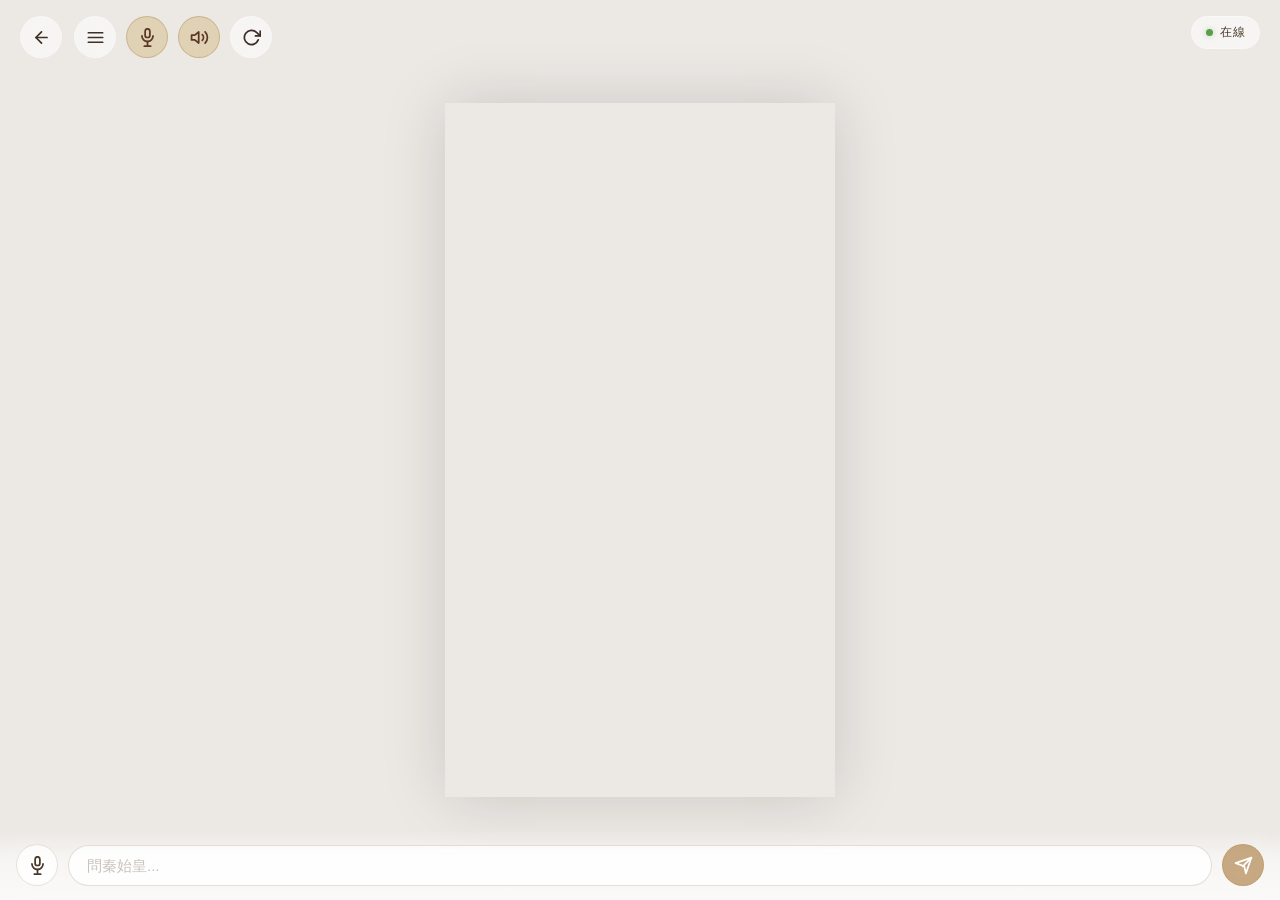
==== commit af1af108: "fix: 圖像 Prompt 生成會吐出思考過程；聊天頁同創角精靈補齊六語言支援 server.py: - _extract_minimax_text() 之前 content 空咗會靜靜雞 fall" ====
--- a/static/index.html
+++ b/static/index.html
@@ -5,6 +5,7 @@
 <meta name="viewport" content="width=device-width, initial-scale=1.0, maximum-scale=1.0, user-scalable=no">
 <title>數字人殿堂</title>
 <link rel="icon" href="data:image/svg+xml,<svg xmlns=%22http://www.w3.org/2000/svg%22 viewBox=%220 0 100 100%22><text y=%22.9em%22 font-size=%2290%22>🏛️</text></svg>">
+<script src="/js/i18n.js"></script>
 <style>
   * { margin: 0; padding: 0; box-sizing: border-box; }
 
@@ -749,17 +750,17 @@
 <!-- 顶部控制栏 -->
 <div class="top-bar">
   <div class="left-controls">
-    <button class="ctrl-btn" id="btnBack" title="返回大廳" onclick="location.href='/lobby.html'" style="margin-right:2px;">
+    <button class="ctrl-btn" id="btnBack" data-i18n-attr="title:chat.back" title="返回大廳" onclick="location.href='/lobby.html'" style="margin-right:2px;">
       <svg viewBox="0 0 24 24" fill="none" stroke="currentColor" stroke-width="2.2" stroke-linecap="round" stroke-linejoin="round"><path d="M19 12H5"/><path d="M12 19l-7-7 7-7"/></svg>
     </button>
-    <button class="ctrl-btn" id="btnMenu" title="設置">
+    <button class="ctrl-btn" id="btnMenu" data-i18n-attr="title:chat.settings_title" title="設置">
       <svg viewBox="0 0 24 24" fill="none" stroke="currentColor" stroke-width="2.2" stroke-linecap="round">
         <line x1="3" y1="6" x2="21" y2="6"/>
         <line x1="3" y1="12" x2="21" y2="12"/>
         <line x1="3" y1="18" x2="21" y2="18"/>
       </svg>
     </button>
-    <button class="ctrl-btn active" id="btnMic" title="麥克風開關">
+    <button class="ctrl-btn active" id="btnMic" data-i18n-attr="title:chat.mic_toggle" title="麥克風開關">
       <svg viewBox="0 0 24 24" fill="none" stroke="currentColor" stroke-width="2.2" stroke-linecap="round" stroke-linejoin="round">
         <rect x="9" y="1" width="6" height="11" rx="3"/>
         <path d="M5 10a7 7 0 0 0 14 0"/>
@@ -767,14 +768,14 @@
         <line x1="8" y1="23" x2="16" y2="23"/>
       </svg>
     </button>
-    <button class="ctrl-btn active" id="btnVoice" title="聲音開關">
+    <button class="ctrl-btn active" id="btnVoice" data-i18n-attr="title:chat.voice_toggle" title="聲音開關">
       <svg viewBox="0 0 24 24" fill="none" stroke="currentColor" stroke-width="2.2" stroke-linecap="round" stroke-linejoin="round">
         <polygon points="11 5 6 9 2 9 2 15 6 15 11 19 11 5"/>
         <path d="M19.07 4.93a10 10 0 0 1 0 14.14"/>
         <path d="M15.54 8.46a5 5 0 0 1 0 7.07"/>
       </svg>
     </button>
-    <button class="ctrl-btn" id="btnRefresh" title="刷新">
+    <button class="ctrl-btn" id="btnRefresh" data-i18n-attr="title:chat.refresh" title="刷新">
       <svg viewBox="0 0 24 24" fill="none" stroke="currentColor" stroke-width="2.2" stroke-linecap="round" stroke-linejoin="round">
         <polyline points="23 4 23 10 17 10"/>
         <path d="M20.49 15a9 9 0 1 1-2.12-9.36L23 10"/>
@@ -784,9 +785,9 @@
   <div class="right-controls">
     <div class="status-badge">
       <span class="status-dot" id="statusDot"></span>
-      <span id="statusText">在線</span>
+      <span id="statusText" data-i18n="chat.status.online">在線</span>
     </div>
-    <div class="quota-badge" id="quotaBadge" title="帳戶額度"></div>
+    <div class="quota-badge" id="quotaBadge" data-i18n-attr="title:chat.quota_tooltip" title="帳戶額度"></div>
   </div>
 
 <!-- 对话区域 -->
@@ -796,7 +797,7 @@
     </div>
   </div>
   <div class="input-bar">
-    <button class="btn-icon" id="btnTalk" title="按住說話">
+    <button class="btn-icon" id="btnTalk" data-i18n-attr="title:chat.talk_hold" title="按住說話">
       <svg viewBox="0 0 24 24" fill="none" stroke="currentColor" stroke-width="2.2" stroke-linecap="round" stroke-linejoin="round">
         <rect x="9" y="1" width="6" height="11" rx="3"/>
         <path d="M5 10a7 7 0 0 0 14 0"/>
@@ -805,7 +806,7 @@
       </svg>
     </button>
     <input type="text" id="inputText" placeholder="問秦始皇..." autocomplete="off">
-    <button class="btn-icon btn-send" id="btnSend" title="發送">
+    <button class="btn-icon btn-send" id="btnSend" data-i18n-attr="title:chat.send" title="發送">
       <svg viewBox="0 0 24 24" fill="none" stroke="currentColor" stroke-width="2.2" stroke-linecap="round" stroke-linejoin="round">
         <line x1="22" y1="2" x2="11" y2="13"/>
         <polygon points="22 2 15 22 13 13 2 9 22 2"/>
@@ -817,39 +818,40 @@
 <!-- ═══════ 设置面板 ═══════ -->
 <div class="settings-overlay" id="settingsOverlay">
   <div class="settings-card">
-    <h3>設置</h3>
+    <h3 data-i18n="chat.settings_title">設置</h3>
 
     <!-- 基础开关 -->
     <div class="settings-row" id="setMic">
       <span class="label-text">
         <svg viewBox="0 0 24 24" fill="none" stroke="currentColor" stroke-width="2"><rect x="9" y="1" width="6" height="11" rx="3"/><path d="M5 10a7 7 0 0 0 14 0"/><line x1="12" y1="18" x2="12" y2="23"/><line x1="8" y1="23" x2="16" y2="23"/></svg>
-        語音輸入
+        <span data-i18n="chat.settings.voice_input">語音輸入</span>
       </span>
       <span class="toggle-sw on" id="toggleMic"></span>
     </div>
     <div class="settings-row" id="setVoice">
       <span class="label-text">
         <svg viewBox="0 0 24 24" fill="none" stroke="currentColor" stroke-width="2"><polygon points="11 5 6 9 2 9 2 15 6 15 11 19 11 5"/><path d="M19.07 4.93a10 10 0 0 1 0 14.14"/></svg>
-        語音朗讀
+        <span data-i18n="chat.settings.voice_output">語音朗讀</span>
       </span>
       <span class="toggle-sw on" id="toggleVoice"></span>
     </div>
 
     <!-- 语言与音色设置 -->
-    <div class="settings-section-title">語言與音色</div>
+    <div class="settings-section-title" data-i18n="chat.settings.lang_voice_section">語言與音色</div>
 
     <div class="settings-row">
-      <span class="label-text">說話語言</span>
+      <span class="label-text" data-i18n="chat.settings.tts_lang">說話語言</span>
       <select class="settings-select" id="ttsLang" style="width:auto;padding:6px 10px;font-size:13px;">
         <option value="Chinese,Yue">粵語</option>
         <option value="Chinese">普通話</option>
         <option value="English">English</option>
-        <option value="auto">自動</option>
+        <option value="German">Deutsch</option>
+        <option value="auto" data-i18n="chat.emotion.auto">自動</option>
       </select>
     </div>
 
     <div class="settings-row">
-      <span class="label-text">音色</span>
+      <span class="label-text" data-i18n="chat.settings.tts_voice">音色</span>
       <select class="settings-select" id="ttsVoice" style="width:auto;padding:6px 10px;font-size:12px;">
         <optgroup label="粵語男聲" data-lang="Chinese,Yue">
           <option value="Cantonese_PlayfulMan" selected>活潑男聲</option>
@@ -882,140 +884,149 @@
           <option value="English_Persuasive_Man">Persuasive Man</option>
           <option value="English_Lucky_Robot">Lucky Robot</option>
         </optgroup>
+        <optgroup label="Deutsch" data-lang="German">
+          <option value="German_FriendlyMan">Friendly Man</option>
+          <option value="German_PlayfulMan">Playful Man</option>
+          <option value="German_SweetLady">Sweet Lady</option>
+        </optgroup>
       </select>
     </div>
 
     <div class="settings-row">
-      <span class="label-text">聆聽語言</span>
+      <span class="label-text" data-i18n="chat.settings.asr_lang">聆聽語言</span>
       <select class="settings-select" id="asrLang" style="width:auto;padding:6px 10px;font-size:13px;">
         <option value="zh-HK" selected>粵語</option>
         <option value="zh-CN">普通話</option>
         <option value="en-US">English</option>
+        <option value="de-DE">Deutsch (Deutschland)</option>
+        <option value="de-AT">Deutsch (Österreich)</option>
+        <option value="fr-FR">Français</option>
+        <option value="es-ES">Español</option>
       </select>
     </div>
 
     <!-- ═══ 语音参数调试 ═══ -->
-    <div class="settings-section-title">🎛️ 語音參數調試</div>
+    <div class="settings-section-title" data-i18n="chat.settings.tuning_section">🎛️ 語音參數調試</div>
 
     <!-- 語速 / 音量（单极） -->
     <div class="tts-row">
-      <span class="tts-name">語速</span>
+      <span class="tts-name" data-i18n="chat.settings.speed">語速</span>
       <span class="tts-pill" id="valSpeed">1.0</span>
       <input type="range" id="ttsSpeed" min="0.5" max="2.0" step="0.1" value="1.0">
     </div>
     <div class="tts-row">
-      <span class="tts-name">音量</span>
+      <span class="tts-name" data-i18n="chat.settings.volume">音量</span>
       <span class="tts-pill" id="valVol">1.0</span>
       <input type="range" id="ttsVol" min="0.1" max="10" step="0.1" value="1.0">
     </div>
 
     <!-- 語調（双极对称） -->
     <div class="tts-row bipolar">
-      <div class="tts-end"><span class="tts-pill" id="valPitch">0</span><span class="tts-hint">低沉</span></div>
+      <div class="tts-end"><span class="tts-pill" id="valPitch">0</span><span class="tts-hint" data-i18n="chat.settings.low">低沉</span></div>
       <input type="range" id="ttsPitch" min="-12" max="12" step="1" value="0">
-      <div class="tts-end"><span class="tts-pill" id="valPitchR">0</span><span class="tts-hint">明亮</span></div>
+      <div class="tts-end"><span class="tts-pill" id="valPitchR">0</span><span class="tts-hint" data-i18n="chat.settings.bright">明亮</span></div>
     </div>
 
     <div class="tts-row select-row">
-      <span class="tts-name">情緒</span>
+      <span class="tts-name" data-i18n="chat.settings.emotion">情緒</span>
       <select class="settings-select" id="ttsEmotion" style="width:auto;padding:4px 10px;font-size:12px;">
-        <option value="" selected>自動</option>
-        <option value="happy">😊 高興</option>
-        <option value="sad">😢 悲傷</option>
-        <option value="angry">😠 憤怒</option>
-        <option value="fearful">😨 害怕</option>
-        <option value="disgusted">🤢 厭惡</option>
-        <option value="surprised">😲 驚訝</option>
-        <option value="calm">😐 中性</option>
-        <option value="fluent">🗣️ 生動</option>
+        <option value="" selected data-i18n="chat.emotion.auto">自動</option>
+        <option value="happy" data-i18n="chat.emotion.happy">😊 高興</option>
+        <option value="sad" data-i18n="chat.emotion.sad">😢 悲傷</option>
+        <option value="angry" data-i18n="chat.emotion.angry">😠 憤怒</option>
+        <option value="fearful" data-i18n="chat.emotion.fearful">😨 害怕</option>
+        <option value="disgusted" data-i18n="chat.emotion.disgusted">🤢 厭惡</option>
+        <option value="surprised" data-i18n="chat.emotion.surprised">😲 驚訝</option>
+        <option value="calm" data-i18n="chat.emotion.calm">😐 中性</option>
+        <option value="fluent" data-i18n="chat.emotion.fluent">🗣️ 生動</option>
       </select>
     </div>
 
-    <div class="settings-section-title" style="margin-top:4px;">🎚️ 聲音效果器</div>
+    <div class="settings-section-title" style="margin-top:4px;" data-i18n="chat.settings.sfx_section">🎚️ 聲音效果器</div>
 
     <!-- 音高 -->
     <div class="tts-row bipolar">
-      <div class="tts-end"><span class="tts-pill" id="valVMPitch">0</span><span class="tts-hint">低沉</span></div>
+      <div class="tts-end"><span class="tts-pill" id="valVMPitch">0</span><span class="tts-hint" data-i18n="chat.settings.low">低沉</span></div>
       <input type="range" id="ttsVMPitch" min="-100" max="100" step="5" value="0">
-      <div class="tts-end"><span class="tts-pill" id="valVMPitchR">0</span><span class="tts-hint">明亮</span></div>
+      <div class="tts-end"><span class="tts-pill" id="valVMPitchR">0</span><span class="tts-hint" data-i18n="chat.settings.bright">明亮</span></div>
     </div>
     <!-- 強度 -->
     <div class="tts-row bipolar">
-      <div class="tts-end"><span class="tts-pill" id="valVMIntensity">0</span><span class="tts-hint">剛勁</span></div>
+      <div class="tts-end"><span class="tts-pill" id="valVMIntensity">0</span><span class="tts-hint" data-i18n="chat.settings.firm">剛勁</span></div>
       <input type="range" id="ttsVMIntensity" min="-100" max="100" step="5" value="0">
-      <div class="tts-end"><span class="tts-pill" id="valVMIntensityR">0</span><span class="tts-hint">柔和</span></div>
+      <div class="tts-end"><span class="tts-pill" id="valVMIntensityR">0</span><span class="tts-hint" data-i18n="chat.settings.soft">柔和</span></div>
     </div>
     <!-- 音色 -->
     <div class="tts-row bipolar">
-      <div class="tts-end"><span class="tts-pill" id="valVMTimbre">0</span><span class="tts-hint">渾厚</span></div>
+      <div class="tts-end"><span class="tts-pill" id="valVMTimbre">0</span><span class="tts-hint" data-i18n="chat.settings.thick">渾厚</span></div>
       <input type="range" id="ttsVMTimbre" min="-100" max="100" step="5" value="0">
-      <div class="tts-end"><span class="tts-pill" id="valVMTimbreR">0</span><span class="tts-hint">清脆</span></div>
+      <div class="tts-end"><span class="tts-pill" id="valVMTimbreR">0</span><span class="tts-hint" data-i18n="chat.settings.crisp">清脆</span></div>
     </div>
 
     <div class="tts-row select-row">
-      <span class="tts-name">音效</span>
+      <span class="tts-name" data-i18n="chat.settings.sound_effect">音效</span>
       <select class="settings-select" id="ttsSoundEffect" style="width:auto;padding:4px 10px;font-size:12px;">
-        <option value="" selected>無</option>
-        <option value="spacious_echo">🔁 空曠回音</option>
-        <option value="auditorium_echo">🏛️ 禮堂廣播</option>
-        <option value="lofi_telephone">📞 電話失真</option>
-        <option value="robotic">🤖 電音</option>
+        <option value="" selected data-i18n="chat.sfx.none">無</option>
+        <option value="spacious_echo" data-i18n="chat.sfx.spacious_echo">🔁 空曠回音</option>
+        <option value="auditorium_echo" data-i18n="chat.sfx.auditorium_echo">🏛️ 禮堂廣播</option>
+        <option value="lofi_telephone" data-i18n="chat.sfx.lofi_telephone">📞 電話失真</option>
+        <option value="robotic" data-i18n="chat.sfx.robotic">🤖 電音</option>
       </select>
     </div>
 
-    <button class="diag-btn" id="btnResetTTS" style="margin-top:8px;">重置全部語音參數</button>
+    <button class="diag-btn" id="btnResetTTS" style="margin-top:8px;" data-i18n="chat.settings.reset_voice">重置全部語音參數</button>
 
     <!-- ═══ 实验功能 ═══ -->
-    <div class="settings-section-title">🧪 實驗功能</div>
+    <div class="settings-section-title" data-i18n="chat.settings.experimental">🧪 實驗功能</div>
     <div class="settings-row" id="setCallMode">
       <span class="label-text">
         <svg viewBox="0 0 24 24" fill="none" stroke="currentColor" stroke-width="2"><path d="M22 16.92v3a2 2 0 0 1-2.18 2 19.79 19.79 0 0 1-8.63-3.07 19.5 19.5 0 0 1-6-6 19.79 19.79 0 0 1-3.07-8.67A2 2 0 0 1 4.11 2h3a2 2 0 0 1 2 1.72 12.84 12.84 0 0 0 .7 2.81 2 2 0 0 1-.45 2.11L8.09 9.91a16 16 0 0 0 6 6l1.27-1.27a2 2 0 0 1 2.11-.45 12.84 12.84 0 0 0 2.81.7A2 2 0 0 1 22 16.92z"/></svg>
-        無縫通話模式
+        <span data-i18n="chat.settings.call_mode">無縫通話模式</span>
       </span>
       <span class="toggle-sw" id="toggleCallMode"></span>
     </div>
 
     <!-- 画面调整 -->
-    <div class="settings-section-title">畫面調整</div>
+    <div class="settings-section-title" data-i18n="chat.settings.screen_adjust">畫面調整</div>
     <div style="display:flex;gap:10px;margin-bottom:4px;">
       <div style="flex:1;">
         <div class="crop-thumb" id="thumbIdle" style="background-size:100%;background-position:50% 50%;background-repeat:no-repeat;">
         </div>
-        <div style="font-size:11px;color:#888;text-align:center;margin-top:4px;">在線畫面</div>
+        <div style="font-size:11px;color:#888;text-align:center;margin-top:4px;" data-i18n="chat.settings.idle_screen">在線畫面</div>
         <div style="font-size:11px;color:#aaa;">X</div>
         <input type="range" id="idlePosX" min="0" max="100" value="50" style="width:100%;margin:2px 0;">
         <div style="font-size:11px;color:#aaa;">Y</div>
         <input type="range" id="idlePosY" min="0" max="100" value="50" style="width:100%;margin:2px 0;">
-        <div style="font-size:11px;color:#aaa;">縮放</div>
+        <div style="font-size:11px;color:#aaa;" data-i18n="chat.settings.scale">縮放</div>
         <input type="range" id="idleScale" min="80" max="200" value="100" style="width:100%;margin:2px 0;">
       </div>
       <div style="flex:1;">
         <div class="crop-thumb" id="thumbTalk" style="background-size:100%;background-position:50% 50%;background-repeat:no-repeat;">
         </div>
-        <div style="font-size:11px;color:#888;text-align:center;margin-top:4px;">說話畫面</div>
+        <div style="font-size:11px;color:#888;text-align:center;margin-top:4px;" data-i18n="chat.settings.talk_screen">說話畫面</div>
         <div style="font-size:11px;color:#aaa;">X</div>
         <input type="range" id="talkPosX" min="0" max="100" value="50" style="width:100%;margin:2px 0;">
         <div style="font-size:11px;color:#aaa;">Y</div>
         <input type="range" id="talkPosY" min="0" max="100" value="50" style="width:100%;margin:2px 0;">
-        <div style="font-size:11px;color:#aaa;">縮放</div>
+        <div style="font-size:11px;color:#aaa;" data-i18n="chat.settings.scale">縮放</div>
         <input type="range" id="talkScale" min="80" max="200" value="100" style="width:100%;margin:2px 0;">
       </div>
     </div>
     <div style="display:flex;gap:8px;margin-top:6px;">
-      <button class="diag-btn" id="btnResetPos" style="flex:1;">重置居中</button>
-      <button class="diag-btn" id="btnApplyPos" style="flex:1;background:rgba(138,109,59,0.12);border-color:rgba(138,109,59,0.3);">應用</button>
+      <button class="diag-btn" id="btnResetPos" style="flex:1;" data-i18n="chat.settings.reset_center">重置居中</button>
+      <button class="diag-btn" id="btnApplyPos" style="flex:1;background:rgba(138,109,59,0.12);border-color:rgba(138,109,59,0.3);" data-i18n="chat.settings.apply">應用</button>
     </div>
 
     <!-- 模块1：系统诊断 -->
-    <div class="settings-section-title">系統診斷</div>
-    <button class="diag-btn" id="btnDiag">執行診斷</button>
+    <div class="settings-section-title" data-i18n="chat.settings.diagnostics">系統診斷</div>
+    <button class="diag-btn" id="btnDiag" data-i18n="chat.settings.run_diag">執行診斷</button>
     <div class="diag-results" id="diagResults" style="display:none"></div>
 
     <!-- 模块2：导出对话 -->
-    <div class="settings-section-title">對話記錄</div>
-    <button class="export-btn" id="btnExport">匯出對話紀錄 (.json)</button>
-
-    <button class="settings-close" id="btnSettingsClose">關閉</button>
+    <div class="settings-section-title" data-i18n="chat.settings.chat_log">對話記錄</div>
+    <button class="export-btn" id="btnExport" data-i18n="chat.settings.export">匯出對話紀錄 (.json)</button>
+
+    <button class="settings-close" id="btnSettingsClose" data-i18n="chat.settings.close">關閉</button>
   </div>
 </div>
 
@@ -1023,26 +1034,28 @@
 <div class="paywall" id="paywall">
   <div class="paywall-card">
     <div class="paywall-seal">🏛️</div>
-    <h2 id="pwTitle">體驗次數已用完</h2>
+    <h2 id="pwTitle" data-i18n="chat.paywall.title">體驗次數已用完</h2>
     <p class="lead" id="pwLead">您的 20 次體驗對話已全部使用完畢。<br>升級為高級帳戶即可繼續暢聊。</p>
 
     <div class="paywall-perks">
-      <div class="title">高級帳戶包含</div>
+      <div class="title" data-i18n="chat.paywall.perks_title">高級帳戶包含</div>
       <ul>
-        <li>不限次數的實時對話</li>
-        <li>全部歷史人物角色</li>
-        <li>語音合成與角色創建</li>
-        <li>知識庫定制與導入</li>
+        <li data-i18n="chat.paywall.perk1">不限次數的實時對話</li>
+        <li data-i18n="chat.paywall.perk2">全部歷史人物角色</li>
+        <li data-i18n="chat.paywall.perk3">語音合成與角色創建</li>
+        <li data-i18n="chat.paywall.perk4">知識庫定制與導入</li>
       </ul>
     </div>
 
-    <button class="paywall-btn primary" id="pwRequest">申請追加額度</button>
-    <button class="paywall-btn ghost" id="pwClose">稍後再說</button>
-    <p class="paywall-note" id="pwNote">申請提交後由管理員審核，通過即時到賬</p>
+    <button class="paywall-btn primary" id="pwRequest" data-i18n="chat.paywall.request">申請追加額度</button>
+    <button class="paywall-btn ghost" id="pwClose" data-i18n="chat.paywall.later">稍後再說</button>
+    <p class="paywall-note" id="pwNote" data-i18n="chat.paywall.note">申請提交後由管理員審核，通過即時到賬</p>
   </div>
 </div>
 
 <script>
+I18N.apply();
+
 const $ = id => document.getElementById(id);
 const messagesEl = $('messages');
 const inputText = $('inputText');
@@ -1077,13 +1090,13 @@
   if (!el || !q) return;
   if (q.quota_limit === -1) {
     el.className = 'quota-badge show premium';
-    el.innerHTML = '<span>✦ 高級帳戶</span>';
+    el.innerHTML = `<span>${escapeHtml(I18N.t('chat.quota.premium'))}</span>`;
     return;
   }
   const left = Math.max(0, q.quota_left ?? (q.quota_limit - q.quota_used));
   const cls = left === 0 ? 'gone' : left <= 5 ? 'low' : '';
   el.className = `quota-badge show ${cls}`;
-  el.innerHTML = `<span>體驗</span><span class="q-num">${left}</span><span>/ ${q.quota_limit}</span>`;
+  el.innerHTML = `<span>${escapeHtml(I18N.t('chat.quota.trial'))}</span><span class="q-num">${left}</span><span>/ ${q.quota_limit}</span>`;
 }
 
 // Character config (loaded from API)
@@ -1172,21 +1185,26 @@
     // Initial thumbnails: capture real video first frame
     refreshThumbnails();
     // Update placeholder
-    inputText.placeholder = `問${charConfig.name}...`;
+    inputText.placeholder = I18N.t('chat.input_placeholder', { name: charConfig.name });
     // Update title
-    document.title = `${charConfig.name} — 數字人殿堂`;
+    document.title = `${charConfig.name} — ${I18N.t('brand')}`;
     // Set initial TTS values from character
     ttsLanguage = charConfig.tts_language || 'Chinese,Yue';
     ttsVoiceId = charConfig.tts_voice_id || 'Cantonese_PlayfulMan';
-    // Update recognition lang - use stored ASR language
-    const langMap = { 'Chinese,Yue': 'zh-HK', 'Chinese': 'zh-CN', 'English': 'en-US' };
-    asrLang = langMap[charConfig.tts_language] || 'zh-HK';
+    // Update recognition lang - character can pin an explicit asr_lang (needed
+    // when tts_language is "auto", which this map can't resolve on its own);
+    // otherwise fall back to a guess from tts_language.
+    const langMap = {
+      'Chinese,Yue': 'zh-HK', 'Chinese': 'zh-CN', 'English': 'en-US',
+      'German': 'de-DE', 'French': 'fr-FR', 'Spanish': 'es-ES',
+    };
+    asrLang = charConfig.asr_lang || langMap[charConfig.tts_language] || 'zh-HK';
     if (recognition) recognition.lang = asrLang;
 
     return true;
   } catch(e) {
     console.error('[Char] load failed:', e);
-    alert(e && e.message && e.message.includes('未獲授權') ? e.message : `角色「${id}」加載失敗`);
+    alert(e && e.message && e.message.includes('未獲授權') ? e.message : I18N.t('chat.alert.char_load_failed_named', { id }));
     return false;
   }
 }
@@ -1487,14 +1505,14 @@
   ws.binaryType = 'arraybuffer';
 
   ws.onopen = () => {
-    wsOk = true; _wsDelay = 1000; updateStatus('在線');
+    wsOk = true; _wsDelay = 1000; updateStatus(I18N.t('chat.status.online'));
     ws.send(JSON.stringify({ type: 'auth', token: SESSION_TOKEN }));
     syncTtsToServer();
   };
   ws.onclose = () => {
     wsOk = false;
     if (processing) { processing = false; _msEnd(); _stopAllTurnAudio(); }
-    updateStatus('離線');
+    updateStatus(I18N.t('chat.status.offline'));
     switchVideo('idle');
     // 鑑權失敗不重連，否則會無限撞牆
     if (authFailed) return;
@@ -1515,14 +1533,14 @@
 function handleMsg(msg) {
   switch (msg.type) {
     case 'status':
-      if (msg.content === 'thinking') updateStatus('思考中', 'thinking');
+      if (msg.content === 'thinking') updateStatus(I18N.t('chat.status.thinking'), 'thinking');
       else if (msg.content === 'tts') {
         // 呢度只更新文字状态，唔再喺呢度切 talk 视频——第一句音频真正开始
         // 播放先切（睇 _scheduleSegment），否则视频会喺仲未出声嗰阵就郁嘴。
-        updateStatus('說話中', 'speaking');
+        updateStatus(I18N.t('chat.status.speaking'), 'speaking');
       }
       else if (msg.content === 'done') {
-        processing = false; updateStatus('在線');
+        processing = false; updateStatus(I18N.t('chat.status.online'));
         _msEnd();
         if (_segmentedAudio) {
           if (_segBytes.length > 0) {
@@ -1568,23 +1586,23 @@
 
     case 'quota_exceeded':
       processing = false;
-      updateStatus('在線');
+      updateStatus(I18N.t('chat.status.online'));
       renderQuota({ quota_limit: msg.quota_limit, quota_used: msg.quota_used, quota_left: 0 });
       openPaywall();
       break;
 
     case 'auth_required':
       authFailed = true;
-      updateStatus('未登入');
-      alertBeforeLogin(msg.content || '登入已失效，請重新登入');
+      updateStatus(I18N.t('chat.status.not_logged_in'));
+      alertBeforeLogin(msg.content || I18N.t('chat.alert.session_expired'));
       break;
 
-    case 'error': console.error('Error:', msg.content); processing = false; updateStatus('在線'); break;
+    case 'error': console.error('Error:', msg.content); processing = false; updateStatus(I18N.t('chat.status.online')); break;
   }
 }
 
 function send(text) {
-  if (!wsOk || !ws || ws.readyState !== 1) { processing = false; updateStatus('連接中斷'); return; }
+  if (!wsOk || !ws || ws.readyState !== 1) { processing = false; updateStatus(I18N.t('chat.status.disconnected')); return; }
   ws.send(JSON.stringify({ type: 'text', content: text }));
 }
 
@@ -1624,7 +1642,7 @@
 
 function addBubble(role, text) {
   // roleLabel 来自角色名（可由帐户自建角色时自行填写），插入 innerHTML 前必须转义
-  const roleLabel = role === 'user' ? '你' : getRoleLabel();
+  const roleLabel = role === 'user' ? I18N.t('chat.you') : getRoleLabel();
   const div = document.createElement('div');
   div.className = `bubble ${role}`;
   div.innerHTML = `<div class="label">${escapeHtml(roleLabel)}</div><div class="text">${escapeHtml(text)}</div>`;
@@ -1711,7 +1729,7 @@
   if (processing || !text.trim()) return;
   if (!wsOk) {
     ensureConnected();
-    updateStatus('連接中，請稍後再試...', '');
+    updateStatus(I18N.t('chat.status.reconnecting'), '');
     // Queue the message and retry when WebSocket opens
     const retryMsg = () => {
       if (wsOk && ws && ws.readyState === 1) {
@@ -1721,7 +1739,7 @@
     };
     ws.addEventListener('open', retryMsg);
     // Timeout after 8 seconds
-    setTimeout(() => { ws.removeEventListener('open', retryMsg); updateStatus('在線'); }, 8000);
+    setTimeout(() => { ws.removeEventListener('open', retryMsg); updateStatus(I18N.t('chat.status.online')); }, 8000);
     return;
   }
   processing = true;
@@ -1744,7 +1762,7 @@
   llmEl = null;
   llmText = '';
 
-  updateStatus('思考中', 'thinking');
+  updateStatus(I18N.t('chat.status.thinking'), 'thinking');
   send(text);
   inputText.value = '';
 }
@@ -1764,7 +1782,7 @@
   recognition.onstart = () => {
     listening = true;
     if (!callActive) btnTalk.classList.add('recording');
-    updateStatus(callActive ? '🗣️ 通話中' : '聆聽中', 'listening');
+    updateStatus(callActive ? I18N.t('chat.status.call_active') : I18N.t('chat.status.listening'), 'listening');
   };
 
   recognition.onresult = e => {
@@ -1807,7 +1825,7 @@
 }
 
 function startListening() {
-  if (!recognition && !initSR()) { alert('瀏覽器不支援語音'); return; }
+  if (!recognition && !initSR()) { alert(I18N.t('chat.alert.no_speech_support')); return; }
   try { recognition.start(); } catch(e) {}
 }
 
@@ -1816,7 +1834,7 @@
   if (recognition) { try { recognition.stop(); } catch(e) {} }
   listening = false;
   btnTalk.classList.remove('recording');
-  if (!callActive && !processing) updateStatus('在線');
+  if (!callActive && !processing) updateStatus(I18N.t('chat.status.online'));
 }
 
 function stopRecognition() {
@@ -1833,7 +1851,7 @@
     if (!processing && !currentAudio) {
       clearInterval(_callResumeTimer);
       btnTalk.classList.remove('busy');
-      updateStatus('🗣️ 通話中', 'listening');
+      updateStatus(I18N.t('chat.status.call_active'), 'listening');
       listening = true;
       try { recognition.start(); } catch(e) {}
     }
@@ -1846,7 +1864,7 @@
 function _toggleCall() {
   if (!callMode) {
     // 普通模式：点一下开始聆听 → 再点停止（原有逻辑）
-    if (!micOn) { alert('請先在設置中開啟語音輸入'); return; }
+    if (!micOn) { alert(I18N.t('chat.alert.enable_mic_first')); return; }
     if (processing) return;
     if (listening) { stopListening(); return; }
     ensureConnected();
@@ -1854,7 +1872,7 @@
     return;
   }
   // 通话模式
-  if (!micOn) { alert('請先在設置中開啟語音輸入'); return; }
+  if (!micOn) { alert(I18N.t('chat.alert.enable_mic_first')); return; }
   if (processing && !callActive) return;
 
   if (callActive) {
@@ -1862,13 +1880,13 @@
     clearInterval(_callResumeTimer);
     stopListening();
     btnTalk.classList.remove('call-mode', 'busy');
-    btnTalk.title = '開始通話';
-    updateStatus('在線');
+    btnTalk.title = I18N.t('chat.call_start');
+    updateStatus(I18N.t('chat.status.online'));
   } else {
     ensureConnected();
     callActive = true;
     btnTalk.classList.add('call-mode');
-    btnTalk.title = '掛斷';
+    btnTalk.title = I18N.t('chat.call_hangup');
     startListening();
   }
 }
@@ -1957,8 +1975,8 @@
         console.log('[TTS diag] ✅', d.voiceId, d.ttsMs + 'ms');
       } else {
         console.warn('[TTS diag] ❌', d.error);
-        updateStatus('⚠️ TTS 異常', '');
-        setTimeout(() => { if (statusText && statusText.textContent.includes('TTS')) updateStatus('在線'); }, 3000);
+        updateStatus(I18N.t('chat.status.tts_error'), '');
+        setTimeout(() => { if (statusText && statusText.textContent.includes('TTS')) updateStatus(I18N.t('chat.status.online')); }, 3000);
       }
     } catch(e) {}
   };
@@ -1992,12 +2010,12 @@
 (async function init() {
   if (!charId) return;  // redirected to lobby
   const ok = await loadCharacter(charId);
-  if (!ok) { updateStatus('角色加載失敗', ''); return; }
+  if (!ok) { updateStatus(I18N.t('chat.status.char_load_failed'), ''); return; }
   // Auto-connect WebSocket on page load so first message goes through immediately
   connect();
   document.getElementById('vidIdle').play().catch(() => {});
   applyVideoPosition(_videoPos);
-  updateStatus('連接中...');
+  updateStatus(I18N.t('chat.status.connecting'));
   console.log('[Init] 數字人已就緒（WS 自動連接）');
 })();
 
@@ -2044,11 +2062,15 @@
 function filterVoiceGroups(preserveVoiceId = false) {
   const opts = $('ttsVoice').querySelectorAll('optgroup');
   const currentLang = $('ttsLang').value;
+  // "auto" 唔對應單一語言嘅音色分組——冇呢個分支嘅話所有 optgroup 都會
+  // 被隱藏晒，令音色下拉選單完全空白（慕尼黑/維也納機場角色 tts_language
+  // 都係 "auto"，一開 Settings 就中招）。呢種情況下顯示晒全部分組畀用戶揀。
+  const showAll = currentLang === 'auto';
   let firstVisible = null;
   let currentVoiceExists = false;
-  
+
   opts.forEach(g => {
-    if (g.dataset.lang === currentLang) {
+    if (showAll || g.dataset.lang === currentLang) {
       g.style.display = '';
       if (!firstVisible) firstVisible = g.querySelector('option');
       // Check if current voice exists in this group
@@ -2195,8 +2217,8 @@
   micOn = !micOn;
   toggleMic.classList.toggle('on', micOn);
   btnMic.classList.toggle('active', micOn);
-  if (!micOn) { stopListening(); inputText.placeholder = '問秦始皇...'; }
-  else { inputText.placeholder = '問秦始皇...（可語音）'; }
+  if (!micOn) { stopListening(); inputText.placeholder = I18N.t('chat.input_placeholder', { name: charConfig ? charConfig.name : '' }); }
+  else { inputText.placeholder = I18N.t('chat.input_placeholder_voice', { name: charConfig ? charConfig.name : '' }); }
 };
 
 // 语音朗读开关
@@ -2216,10 +2238,10 @@
   if (callActive) _toggleCall(); // 切换模式时自动挂断
   btnTalk.style.display = '';
   if (callMode) {
-    btnTalk.title = '開始通話';
+    btnTalk.title = I18N.t('chat.call_start');
     btnTalk.innerHTML = '<svg viewBox="0 0 24 24" fill="none" stroke="currentColor" stroke-width="2.2" stroke-linecap="round" stroke-linejoin="round"><path d="M22 16.92v3a2 2 0 0 1-2.18 2 19.79 19.79 0 0 1-8.63-3.07 19.5 19.5 0 0 1-6-6 19.79 19.79 0 0 1-3.07-8.67A2 2 0 0 1 4.11 2h3a2 2 0 0 1 2 1.72 12.84 12.84 0 0 0 .7 2.81 2 2 0 0 1-.45 2.11L8.09 9.91a16 16 0 0 0 6 6l1.27-1.27a2 2 0 0 1 2.11-.45 12.84 12.84 0 0 0 2.81.7A2 2 0 0 1 22 16.92z"/></svg>';
   } else {
-    btnTalk.title = '按住說話';
+    btnTalk.title = I18N.t('chat.talk_hold');
     btnTalk.innerHTML = '<svg viewBox="0 0 24 24" fill="none" stroke="currentColor" stroke-width="2.2" stroke-linecap="round" stroke-linejoin="round"><rect x="9" y="1" width="6" height="11" rx="3"/><path d="M5 10a7 7 0 0 0 14 0"/><line x1="12" y1="18" x2="12" y2="23"/><line x1="8" y1="23" x2="16" y2="23"/></svg>';
   }
 };
@@ -2312,7 +2334,7 @@
 
 // ── 导出对话 ──
 $('btnExport').onclick = () => {
-  if (history.length === 0) { alert('暫無對話記錄'); return; }
+  if (history.length === 0) { alert(I18N.t('chat.alert.no_history')); return; }
   const exportData = {
     exportTime: new Date().toISOString(),
     character: charConfig ? charConfig.name : charId,
@@ -2352,12 +2374,12 @@
     const req = d.request;
     if (req && req.status === 'pending') {
       $('pwRequest').disabled = true;
-      $('pwRequest').textContent = '申請審核中';
-      $('pwNote').textContent = '已於 ' + (req.requested_at || '').slice(0, 16).replace('T', ' ') + ' 提交，請等待管理員審核';
+      $('pwRequest').textContent = I18N.t('chat.paywall.pending_btn');
+      $('pwNote').textContent = I18N.t('chat.paywall.pending_note', { date: (req.requested_at || '').slice(0, 16).replace('T', ' ') });
     } else {
       $('pwRequest').disabled = false;
-      $('pwRequest').textContent = '申請追加額度';
-      $('pwNote').textContent = '申請提交後由管理員審核，通過即時到賬';
+      $('pwRequest').textContent = I18N.t('chat.paywall.request');
+      $('pwNote').textContent = I18N.t('chat.paywall.note');
     }
   } catch (_) {}
 }
@@ -2370,7 +2392,7 @@
   paywallBusy = true;
   const btn = $('pwRequest');
   btn.disabled = true;
-  btn.textContent = '提交中…';
+  btn.textContent = I18N.t('chat.paywall.submitting');
   try {
     const r = await fetch('/api/quota/request', {
       method: 'POST',
@@ -2379,17 +2401,17 @@
     });
     const d = await r.json();
     if (r.ok) {
-      btn.textContent = d.already_pending ? '申請審核中' : '申請已提交';
-      $('pwNote').textContent = d.message || '管理員審核後額度會立即到賬';
+      btn.textContent = d.already_pending ? I18N.t('chat.paywall.pending_btn') : I18N.t('chat.paywall.submitted');
+      $('pwNote').textContent = d.message || I18N.t('chat.paywall.approved_note');
     } else {
       btn.disabled = false;
-      btn.textContent = '申請追加額度';
-      $('pwNote').textContent = typeof d.detail === 'string' ? d.detail : '提交失敗，請稍後再試';
+      btn.textContent = I18N.t('chat.paywall.request');
+      $('pwNote').textContent = typeof d.detail === 'string' ? d.detail : I18N.t('chat.paywall.submit_failed');
     }
   } catch (_) {
     btn.disabled = false;
-    btn.textContent = '申請追加額度';
-    $('pwNote').textContent = '網絡異常，請稍後再試';
+    btn.textContent = I18N.t('chat.paywall.request');
+    $('pwNote').textContent = I18N.t('chat.paywall.error_note');
   }
   paywallBusy = false;
 });
@@ -2403,12 +2425,12 @@
 function alertBeforeLogin(text) {
   const card = $('paywall');
   if (!card) { gotoLogin(); return; }
-  $('pwTitle').textContent = '請重新登入';
+  $('pwTitle').textContent = I18N.t('chat.paywall.relogin_title');
   $('pwLead').textContent = text;
-  $('pwRequest').textContent = '前往登入';
+  $('pwRequest').textContent = I18N.t('chat.paywall.relogin_btn');
   $('pwRequest').disabled = false;
   $('pwRequest').onclick = gotoLogin;
-  $('pwClose').textContent = '關閉';
+  $('pwClose').textContent = I18N.t('chat.paywall.relogin_close');
   $('pwNote').textContent = '';
   card.querySelector('.paywall-perks').style.display = 'none';
   card.classList.add('show');
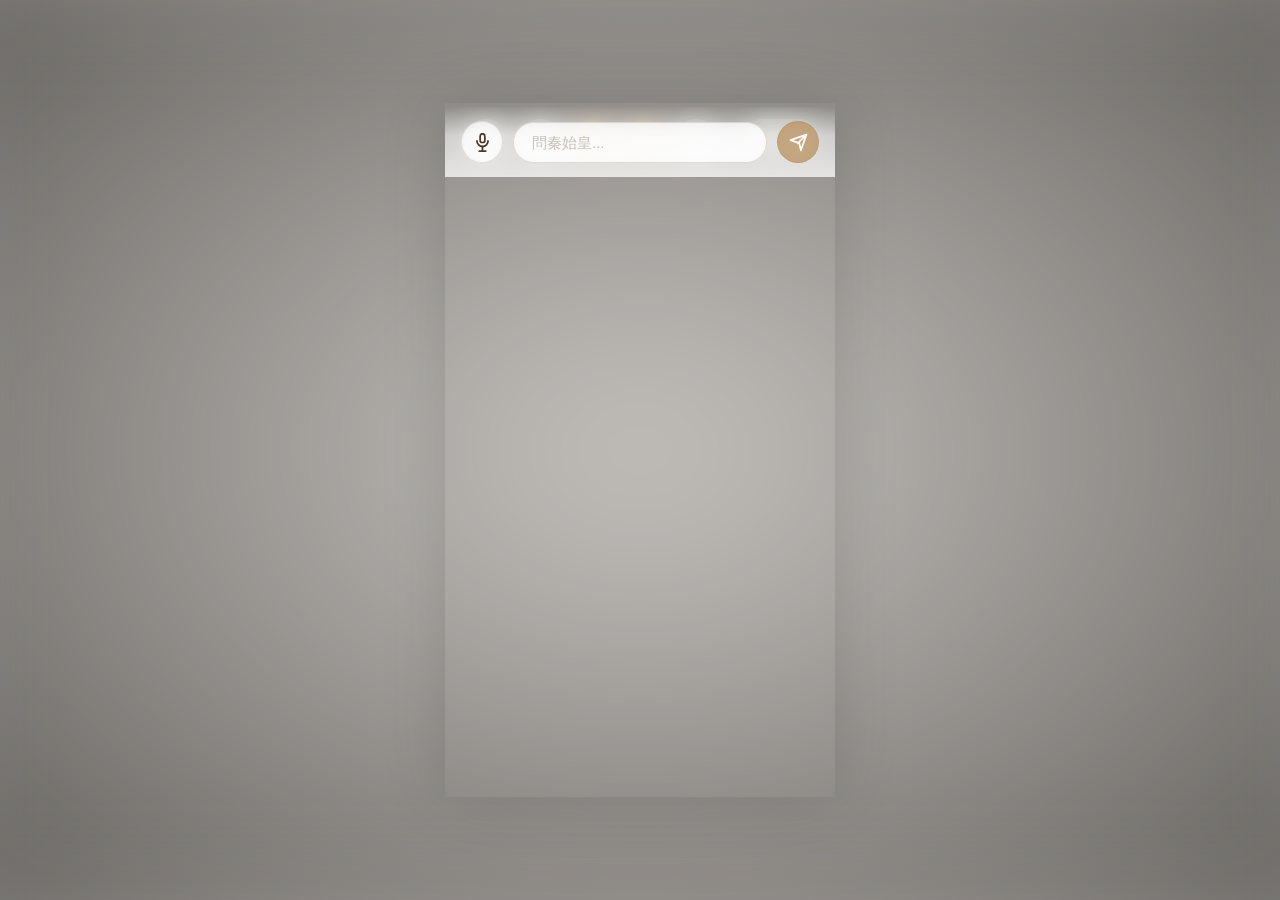
==== commit ce818ed0: "fix: 桌面宽屏打开聊天页时人物画面被拉爆满屏，改用手机框内绝对定位 + 角色主题色虚化背景 Co-Authored-By: Claude Sonnet 5 <noreply@anthropic.c" ====
--- a/static/index.html
+++ b/static/index.html
@@ -6,6 +6,7 @@
 <title>數字人殿堂</title>
 <link rel="icon" href="data:image/svg+xml,<svg xmlns=%22http://www.w3.org/2000/svg%22 viewBox=%220 0 100 100%22><text y=%22.9em%22 font-size=%2290%22>🏛️</text></svg>">
 <script src="/js/i18n.js"></script>
+<script src="/js/voices.js"></script>
 <style>
   * { margin: 0; padding: 0; box-sizing: border-box; }
 
@@ -22,6 +23,17 @@
     justify-content: center;
   }
 
+  /* 桌面端背景：按角色主题色做虚化，铺满浏览器窗口，作为手机框以外的留白 */
+  .page-backdrop {
+    position: fixed;
+    inset: 0;
+    z-index: 0;
+    background:
+      radial-gradient(ellipse at center, var(--theme-color, #ece9e5) 0%, #1c1a17 145%);
+    filter: blur(70px) saturate(1.3) brightness(0.85);
+    transform: scale(1.25); /* 避免边缘模糊露出未覆盖区域 */
+  }
+
   /* 竖版容器，模拟手机比例 */
   .app-container {
     width: 390px;
@@ -29,6 +41,7 @@
     max-width: 90vw;
     max-height: 90vh;
     position: relative;
+    z-index: 1;
     overflow: hidden;
     box-shadow: 0 0 60px rgba(0,0,0,0.15);
     align-self: center;
@@ -43,9 +56,9 @@
     }
   }
 
-  /* ── 全屏角色背景 ── */
+  /* ── 全屏角色背景（相对手机框容器定位，避免桌面宽屏被拉爆） ── */
   .scene {
-    position: fixed;
+    position: absolute;
     top: 0; left: 0;
     width: 100%; height: 100%;
     overflow: hidden;
@@ -73,7 +86,7 @@
 
   /* ── 顶部控制栏（毛玻璃浮层）── */
   .top-bar {
-    position: fixed;
+    position: absolute;
     top: 0; left: 0; right: 0;
     display: flex;
     justify-content: space-between;
@@ -164,7 +177,7 @@
 
   /* ── 付費牆 ── */
   .paywall {
-    position: fixed; inset: 0; z-index: 500;
+    position: absolute; inset: 0; z-index: 500;
     background: rgba(61,48,40,0.45);
     backdrop-filter: blur(6px);
     -webkit-backdrop-filter: blur(6px);
@@ -250,7 +263,7 @@
 
   /* ── 对话层（浮在角色上方，不超过 3/5 屏幕）── */
   .chat-layer {
-    position: fixed;
+    position: absolute;
     bottom: 0; left: 0; right: 0;
     max-height: 35vh;
     z-index: 50;
@@ -471,7 +484,7 @@
 
   /* ── 设置面板 ── */
   .settings-overlay {
-    position: fixed;
+    position: absolute;
     top: 0; left: 0;
     width: 100%; height: 100%;
     background: rgba(0,0,0,0.35);
@@ -632,6 +645,22 @@
     font-size: 14px;
     outline: none;
     cursor: pointer;
+  }
+  .settings-search {
+    width: 100%;
+    padding: 8px 12px;
+    border-radius: 8px;
+    border: 1px solid rgba(0,0,0,0.1);
+    background: #fff;
+    color: #3d3028;
+    font-size: 13px;
+    outline: none;
+  }
+  .settings-search:focus { border-color: rgba(138,109,59,0.5); }
+  .field-hint {
+    font-size: 11.5px;
+    color: #999;
+    line-height: 1.4;
   }
 
   .export-btn {
@@ -738,6 +767,8 @@
 </style>
 </head>
 <body>
+
+<div class="page-backdrop" id="pageBackdrop"></div>
 
 <div class="app-container">
 
@@ -839,70 +870,23 @@
     <!-- 语言与音色设置 -->
     <div class="settings-section-title" data-i18n="chat.settings.lang_voice_section">語言與音色</div>
 
-    <div class="settings-row">
+    <div class="settings-row" style="flex-direction:column;align-items:stretch;gap:4px;">
       <span class="label-text" data-i18n="chat.settings.tts_lang">說話語言</span>
-      <select class="settings-select" id="ttsLang" style="width:auto;padding:6px 10px;font-size:13px;">
-        <option value="Chinese,Yue">粵語</option>
-        <option value="Chinese">普通話</option>
-        <option value="English">English</option>
-        <option value="German">Deutsch</option>
-        <option value="auto" data-i18n="chat.emotion.auto">自動</option>
-      </select>
+      <span class="field-hint" data-i18n="chat.settings.tts_lang_hint">這個只是給 TTS 的讀音提示（消除多音字歧義），不是選「用哪種語言回答」——回答語言由角色自己決定。</span>
+      <input type="text" class="settings-search" id="ttsLangSearch" data-i18n-attr="placeholder:chat.settings.search_placeholder" placeholder="輸入語言名搜尋…" style="margin-top:2px;">
+      <select class="settings-select" id="ttsLang" style="width:100%;padding:6px 10px;font-size:13px;"></select>
     </div>
 
-    <div class="settings-row">
+    <div class="settings-row" style="flex-direction:column;align-items:stretch;gap:4px;margin-top:10px;">
       <span class="label-text" data-i18n="chat.settings.tts_voice">音色</span>
-      <select class="settings-select" id="ttsVoice" style="width:auto;padding:6px 10px;font-size:12px;">
-        <optgroup label="粵語男聲" data-lang="Chinese,Yue">
-          <option value="Cantonese_PlayfulMan" selected>活潑男聲</option>
-          <option value="Cantonese_ProfessionalHost（M)">專業男主持</option>
-        </optgroup>
-        <optgroup label="粵語女聲" data-lang="Chinese,Yue">
-          <option value="Cantonese_GentleLady">溫柔女聲</option>
-          <option value="Cantonese_ProfessionalHost（F)">專業女主持</option>
-          <option value="Cantonese_CuteGirl">可愛女孩</option>
-          <option value="Cantonese_KindWoman">善良女聲</option>
-        </optgroup>
-        <optgroup label="普通話男聲" data-lang="Chinese">
-          <option value="male-qn-qingse">青澀青年</option>
-          <option value="male-qn-jingying">精英青年</option>
-          <option value="Chinese (Mandarin)_Gentleman">溫潤男聲</option>
-          <option value="Chinese (Mandarin)_Male_Announcer">播報男聲</option>
-        </optgroup>
-        <optgroup label="普通話女聲" data-lang="Chinese">
-          <option value="female-shaonv">少女音色</option>
-          <option value="female-yujie">御姐音色</option>
-          <option value="Chinese (Mandarin)_Sweet_Lady">甜美女聲</option>
-          <option value="Chinese (Mandarin)_Warm_Bestie">溫暖閨蜜</option>
-        </optgroup>
-        <optgroup label="English Female" data-lang="English">
-          <option value="English_Graceful_Lady" selected>Graceful Lady</option>
-          <option value="English_Insightful_Speaker">Insightful Speaker</option>
-          <option value="English_radiant_girl">Radiant Girl</option>
-        </optgroup>
-        <optgroup label="English Male" data-lang="English">
-          <option value="English_Persuasive_Man">Persuasive Man</option>
-          <option value="English_Lucky_Robot">Lucky Robot</option>
-        </optgroup>
-        <optgroup label="Deutsch" data-lang="German">
-          <option value="German_FriendlyMan">Friendly Man</option>
-          <option value="German_PlayfulMan">Playful Man</option>
-          <option value="German_SweetLady">Sweet Lady</option>
-        </optgroup>
-      </select>
+      <input type="text" class="settings-search" id="ttsVoiceSearch" data-i18n-attr="placeholder:chat.settings.search_placeholder" placeholder="輸入語言或音色名搜尋…">
+      <select class="settings-select" id="ttsVoice" style="width:100%;padding:6px 10px;font-size:12px;" size="6"></select>
     </div>
 
-    <div class="settings-row">
+    <div class="settings-row" style="flex-direction:column;align-items:stretch;gap:4px;margin-top:10px;">
       <span class="label-text" data-i18n="chat.settings.asr_lang">聆聽語言</span>
-      <select class="settings-select" id="asrLang" style="width:auto;padding:6px 10px;font-size:13px;">
-        <option value="zh-HK" selected>粵語</option>
-        <option value="zh-CN">普通話</option>
-        <option value="en-US">English</option>
-        <option value="de-DE">Deutsch (Deutschland)</option>
-        <option value="de-AT">Deutsch (Österreich)</option>
-        <option value="fr-FR">Français</option>
-        <option value="es-ES">Español</option>
-      </select>
+      <input type="text" class="settings-search" id="asrLangSearch" data-i18n-attr="placeholder:chat.settings.search_placeholder" placeholder="輸入語言名搜尋…">
+      <select class="settings-select" id="asrLang" style="width:100%;padding:6px 10px;font-size:13px;"></select>
     </div>
 
     <!-- ═══ 语音参数调试 ═══ -->
@@ -1057,6 +1041,13 @@
 I18N.apply();
 
 const $ = id => document.getElementById(id);
+
+// 音色/語言/聆聽語言三個選單全部由同一個 MiniMax voice catalog 生成，
+// 涵蓋全部 24 種語言、325 把聲，不再只是原本 16 把的手選子集。
+VoiceUI.populateLanguageSelect($('ttsLang'), { includeAuto: true, autoLabel: I18N.t('chat.emotion.auto') });
+VoiceUI.populateVoiceSelect($('ttsVoice'));
+VoiceUI.populateAsrSelect($('asrLang'));
+
 const messagesEl = $('messages');
 const inputText = $('inputText');
 const btnTalk = $('btnTalk');
@@ -1188,6 +1179,8 @@
     inputText.placeholder = I18N.t('chat.input_placeholder', { name: charConfig.name });
     // Update title
     document.title = `${charConfig.name} — ${I18N.t('brand')}`;
+    // 桌面宽屏下，手机框以外的虚化背景跟随角色主题色
+    document.documentElement.style.setProperty('--theme-color', charConfig.theme_color || '#ece9e5');
     // Set initial TTS values from character
     ttsLanguage = charConfig.tts_language || 'Chinese,Yue';
     ttsVoiceId = charConfig.tts_voice_id || 'Cantonese_PlayfulMan';
@@ -1718,7 +1711,7 @@
   showEl.classList.add('visible');
   hideEl.classList.remove('visible');
 
-  // 等 opacity transition 播完先暂停淡出嗰个，唔好中途截停
+  // 等 opacity transition 播完再暂停淡出的那个，不要中途截停
   if (_switchFadeTimer) clearTimeout(_switchFadeTimer);
   _switchFadeTimer = setTimeout(() => {
     if (!hideEl.classList.contains('visible')) hideEl.pause();
@@ -2059,30 +2052,40 @@
 $('btnRefresh').onclick = () => location.reload();
 
 // TTS 语言与音色
+let _ttsVoiceSearchQuery = '';
+
 function filterVoiceGroups(preserveVoiceId = false) {
   const opts = $('ttsVoice').querySelectorAll('optgroup');
   const currentLang = $('ttsLang').value;
-  // "auto" 唔對應單一語言嘅音色分組——冇呢個分支嘅話所有 optgroup 都會
-  // 被隱藏晒，令音色下拉選單完全空白（慕尼黑/維也納機場角色 tts_language
-  // 都係 "auto"，一開 Settings 就中招）。呢種情況下顯示晒全部分組畀用戶揀。
+  const q = _ttsVoiceSearchQuery.trim().toLowerCase();
+  // "auto" 不對應單一語言的音色分組——沒有這個分支的話所有 optgroup 都會
+  // 被隱藏，令音色下拉選單完全空白（慕尼黑/維也納機場角色的 tts_language
+  // 都是 "auto"，一開 Settings 就會中招）。這種情況下顯示全部分組讓用戶挑選。
   const showAll = currentLang === 'auto';
   let firstVisible = null;
   let currentVoiceExists = false;
 
   opts.forEach(g => {
-    if (showAll || g.dataset.lang === currentLang) {
-      g.style.display = '';
-      if (!firstVisible) firstVisible = g.querySelector('option');
-      // Check if current voice exists in this group
-      const voiceOpts = g.querySelectorAll('option');
-      voiceOpts.forEach(opt => {
+    const langMatch = showAll || g.dataset.lang === currentLang;
+    if (!langMatch) {
+      g.style.display = 'none';
+      return;
+    }
+    // 语言匹配的前提下，再叠加搜索框的文字过滤（比对 optgroup 标签和各个音色名）
+    const groupTextMatches = !q || (g.label || '').toLowerCase().includes(q);
+    let anyVisible = false;
+    g.querySelectorAll('option').forEach(opt => {
+      const show = !q || groupTextMatches || opt.textContent.toLowerCase().includes(q);
+      opt.hidden = !show;
+      if (show) {
+        anyVisible = true;
+        if (!firstVisible) firstVisible = opt;
         if (opt.value === ttsVoiceId) currentVoiceExists = true;
-      });
-    } else {
-      g.style.display = 'none';
-    }
+      }
+    });
+    g.style.display = anyVisible ? '' : 'none';
   });
-  
+
   // Only change voice if current one doesn't exist in this language group
   // or if we're explicitly resetting (preserveVoiceId = false and voice doesn't exist)
   if (!preserveVoiceId && !currentVoiceExists) {
@@ -2103,6 +2106,12 @@
   ttsVoiceId = $('ttsVoice').value;
   syncTtsToServer();
 });
+$('ttsVoiceSearch').addEventListener('input', e => {
+  _ttsVoiceSearchQuery = e.target.value;
+  filterVoiceGroups(true);
+});
+VoiceUI.attachFilter($('ttsLangSearch'), $('ttsLang'));
+VoiceUI.attachFilter($('asrLangSearch'), $('asrLang'));
 $('asrLang').addEventListener('change', () => {
   const newLang = $('asrLang').value;
   asrLang = newLang;
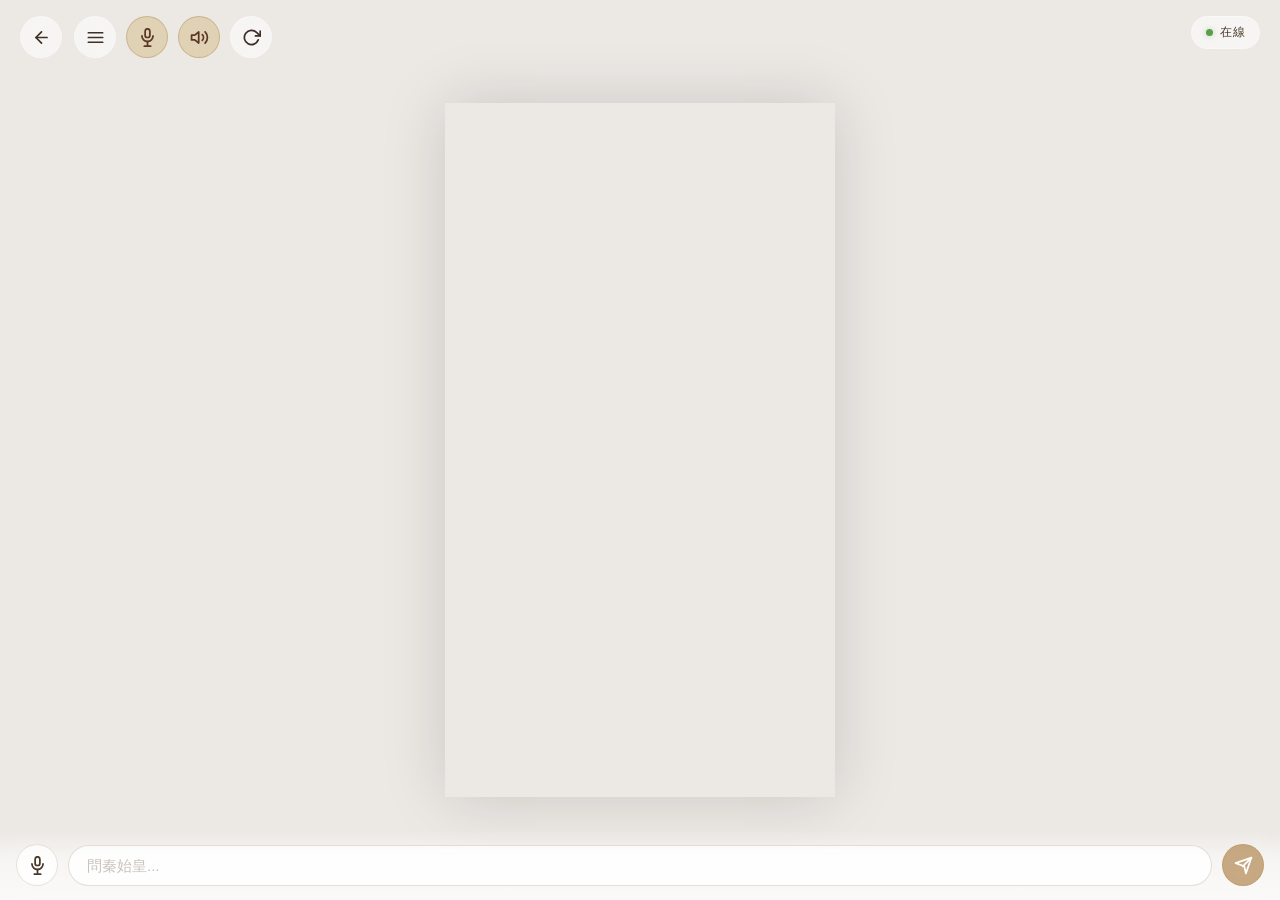
==== commit 456a5e61: "Revert "fix: 桌面宽屏打开聊天页时人物画面被拉爆满屏，改用手机框内绝对定位 + 角色主题色虚化背景" This reverts commit ce818ed09dd0f0e29def71d" ====
--- a/static/index.html
+++ b/static/index.html
@@ -23,17 +23,6 @@
     justify-content: center;
   }
 
-  /* 桌面端背景：按角色主题色做虚化，铺满浏览器窗口，作为手机框以外的留白 */
-  .page-backdrop {
-    position: fixed;
-    inset: 0;
-    z-index: 0;
-    background:
-      radial-gradient(ellipse at center, var(--theme-color, #ece9e5) 0%, #1c1a17 145%);
-    filter: blur(70px) saturate(1.3) brightness(0.85);
-    transform: scale(1.25); /* 避免边缘模糊露出未覆盖区域 */
-  }
-
   /* 竖版容器，模拟手机比例 */
   .app-container {
     width: 390px;
@@ -41,7 +30,6 @@
     max-width: 90vw;
     max-height: 90vh;
     position: relative;
-    z-index: 1;
     overflow: hidden;
     box-shadow: 0 0 60px rgba(0,0,0,0.15);
     align-self: center;
@@ -56,9 +44,9 @@
     }
   }
 
-  /* ── 全屏角色背景（相对手机框容器定位，避免桌面宽屏被拉爆） ── */
+  /* ── 全屏角色背景 ── */
   .scene {
-    position: absolute;
+    position: fixed;
     top: 0; left: 0;
     width: 100%; height: 100%;
     overflow: hidden;
@@ -86,7 +74,7 @@
 
   /* ── 顶部控制栏（毛玻璃浮层）── */
   .top-bar {
-    position: absolute;
+    position: fixed;
     top: 0; left: 0; right: 0;
     display: flex;
     justify-content: space-between;
@@ -177,7 +165,7 @@
 
   /* ── 付費牆 ── */
   .paywall {
-    position: absolute; inset: 0; z-index: 500;
+    position: fixed; inset: 0; z-index: 500;
     background: rgba(61,48,40,0.45);
     backdrop-filter: blur(6px);
     -webkit-backdrop-filter: blur(6px);
@@ -263,7 +251,7 @@
 
   /* ── 对话层（浮在角色上方，不超过 3/5 屏幕）── */
   .chat-layer {
-    position: absolute;
+    position: fixed;
     bottom: 0; left: 0; right: 0;
     max-height: 35vh;
     z-index: 50;
@@ -484,7 +472,7 @@
 
   /* ── 设置面板 ── */
   .settings-overlay {
-    position: absolute;
+    position: fixed;
     top: 0; left: 0;
     width: 100%; height: 100%;
     background: rgba(0,0,0,0.35);
@@ -767,8 +755,6 @@
 </style>
 </head>
 <body>
-
-<div class="page-backdrop" id="pageBackdrop"></div>
 
 <div class="app-container">
 
@@ -1179,8 +1165,6 @@
     inputText.placeholder = I18N.t('chat.input_placeholder', { name: charConfig.name });
     // Update title
     document.title = `${charConfig.name} — ${I18N.t('brand')}`;
-    // 桌面宽屏下，手机框以外的虚化背景跟随角色主题色
-    document.documentElement.style.setProperty('--theme-color', charConfig.theme_color || '#ece9e5');
     // Set initial TTS values from character
     ttsLanguage = charConfig.tts_language || 'Chinese,Yue';
     ttsVoiceId = charConfig.tts_voice_id || 'Cantonese_PlayfulMan';
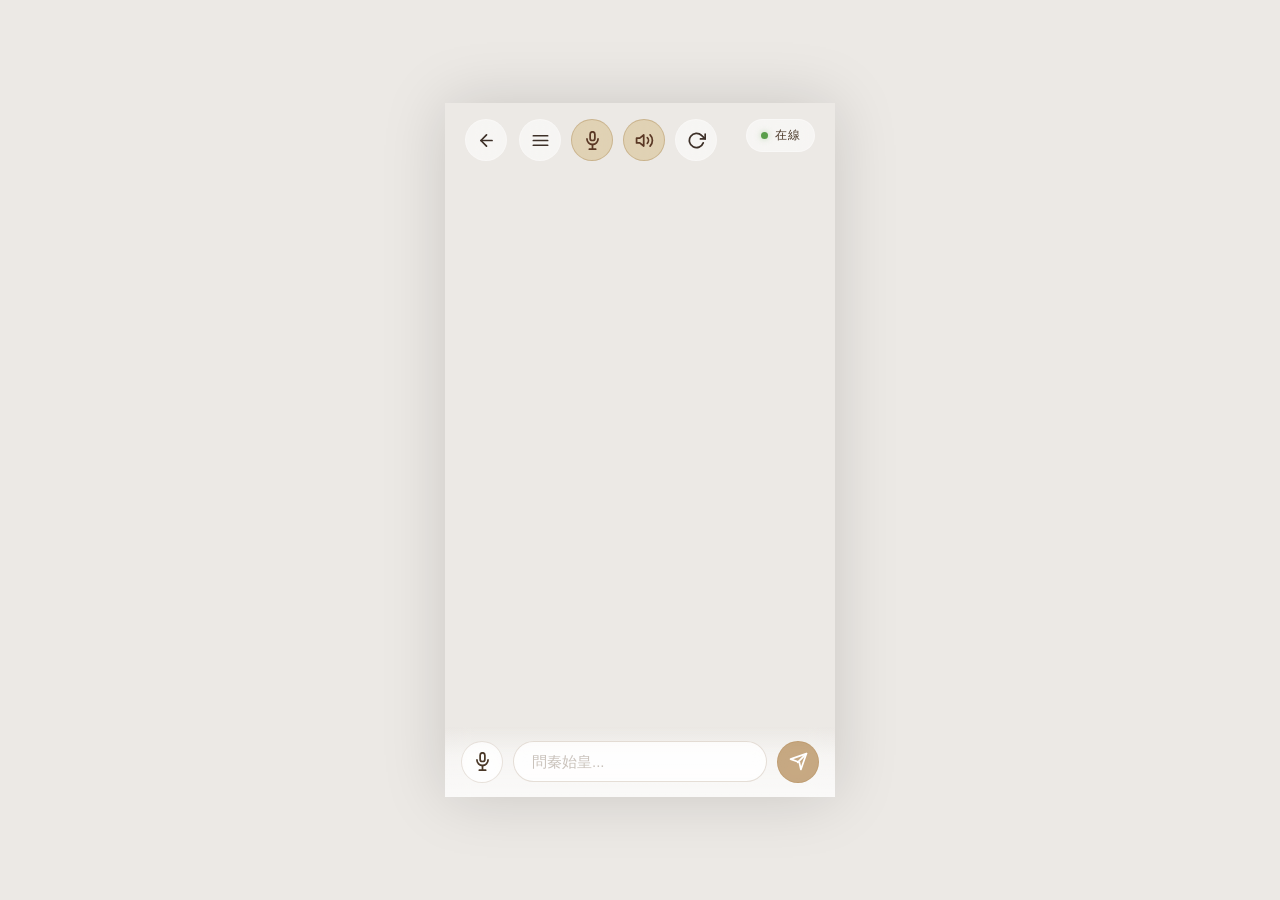
==== commit a2a930ba: "fix: 修复桌面宽屏聊天页人物画面拉爆满屏，背景改用角色形象照虚化 根源是一个潜藏已久的 HTML 结构 bug：.top-bar 的结束标签一直缺失， 导致 .chat-layer / .sett" ====
--- a/static/index.html
+++ b/static/index.html
@@ -23,6 +23,25 @@
     justify-content: center;
   }
 
+  /* 桌面端背景：手机框以外的留白，用角色自己的形象照虚化铺满，避免死板色块 */
+  .page-backdrop {
+    position: fixed;
+    inset: 0;
+    z-index: 0;
+    background-size: cover;
+    background-position: center;
+    filter: blur(60px) saturate(1.2) brightness(0.75);
+    transform: scale(1.2); /* 避免边缘模糊露出未覆盖区域 */
+  }
+  .page-backdrop::after {
+    content: '';
+    position: absolute;
+    inset: 0;
+    background: var(--theme-color, transparent);
+    opacity: 0.18;
+    mix-blend-mode: multiply;
+  }
+
   /* 竖版容器，模拟手机比例 */
   .app-container {
     width: 390px;
@@ -30,6 +49,7 @@
     max-width: 90vw;
     max-height: 90vh;
     position: relative;
+    z-index: 1;
     overflow: hidden;
     box-shadow: 0 0 60px rgba(0,0,0,0.15);
     align-self: center;
@@ -38,15 +58,17 @@
   @media (max-width: 430px) {
     .app-container {
       width: 100%;
+      height: 100%;
+      aspect-ratio: unset;
       max-width: 100vw;
       max-height: 100vh;
       box-shadow: none;
     }
   }
 
-  /* ── 全屏角色背景 ── */
+  /* ── 全屏角色背景（相对手机框容器定位，避免桌面宽屏被拉爆） ── */
   .scene {
-    position: fixed;
+    position: absolute;
     top: 0; left: 0;
     width: 100%; height: 100%;
     overflow: hidden;
@@ -74,7 +96,7 @@
 
   /* ── 顶部控制栏（毛玻璃浮层）── */
   .top-bar {
-    position: fixed;
+    position: absolute;
     top: 0; left: 0; right: 0;
     display: flex;
     justify-content: space-between;
@@ -165,7 +187,7 @@
 
   /* ── 付費牆 ── */
   .paywall {
-    position: fixed; inset: 0; z-index: 500;
+    position: absolute; inset: 0; z-index: 500;
     background: rgba(61,48,40,0.45);
     backdrop-filter: blur(6px);
     -webkit-backdrop-filter: blur(6px);
@@ -251,7 +273,7 @@
 
   /* ── 对话层（浮在角色上方，不超过 3/5 屏幕）── */
   .chat-layer {
-    position: fixed;
+    position: absolute;
     bottom: 0; left: 0; right: 0;
     max-height: 35vh;
     z-index: 50;
@@ -472,7 +494,7 @@
 
   /* ── 设置面板 ── */
   .settings-overlay {
-    position: fixed;
+    position: absolute;
     top: 0; left: 0;
     width: 100%; height: 100%;
     background: rgba(0,0,0,0.35);
@@ -755,6 +777,8 @@
 </style>
 </head>
 <body>
+
+<div class="page-backdrop" id="pageBackdrop"></div>
 
 <div class="app-container">
 
@@ -806,6 +830,7 @@
     </div>
     <div class="quota-badge" id="quotaBadge" data-i18n-attr="title:chat.quota_tooltip" title="帳戶額度"></div>
   </div>
+</div><!-- /.top-bar -->
 
 <!-- 对话区域 -->
 <div class="chat-layer">
@@ -1165,6 +1190,10 @@
     inputText.placeholder = I18N.t('chat.input_placeholder', { name: charConfig.name });
     // Update title
     document.title = `${charConfig.name} — ${I18N.t('brand')}`;
+    // 桌面宽屏下，手机框以外露出的背景用角色形象照虚化，主题色只做轻微叠色
+    const backdropEl = $('pageBackdrop');
+    if (backdropEl) backdropEl.style.backgroundImage = `url(${charConfig.icon})`;
+    document.documentElement.style.setProperty('--theme-color', charConfig.theme_color || 'transparent');
     // Set initial TTS values from character
     ttsLanguage = charConfig.tts_language || 'Chinese,Yue';
     ttsVoiceId = charConfig.tts_voice_id || 'Cantonese_PlayfulMan';
@@ -2446,7 +2475,6 @@
 
 console.log('[Init] 數字人已就緒');
 </script>
-</div>
 
 </div><!-- /.app-container -->
 </body>
